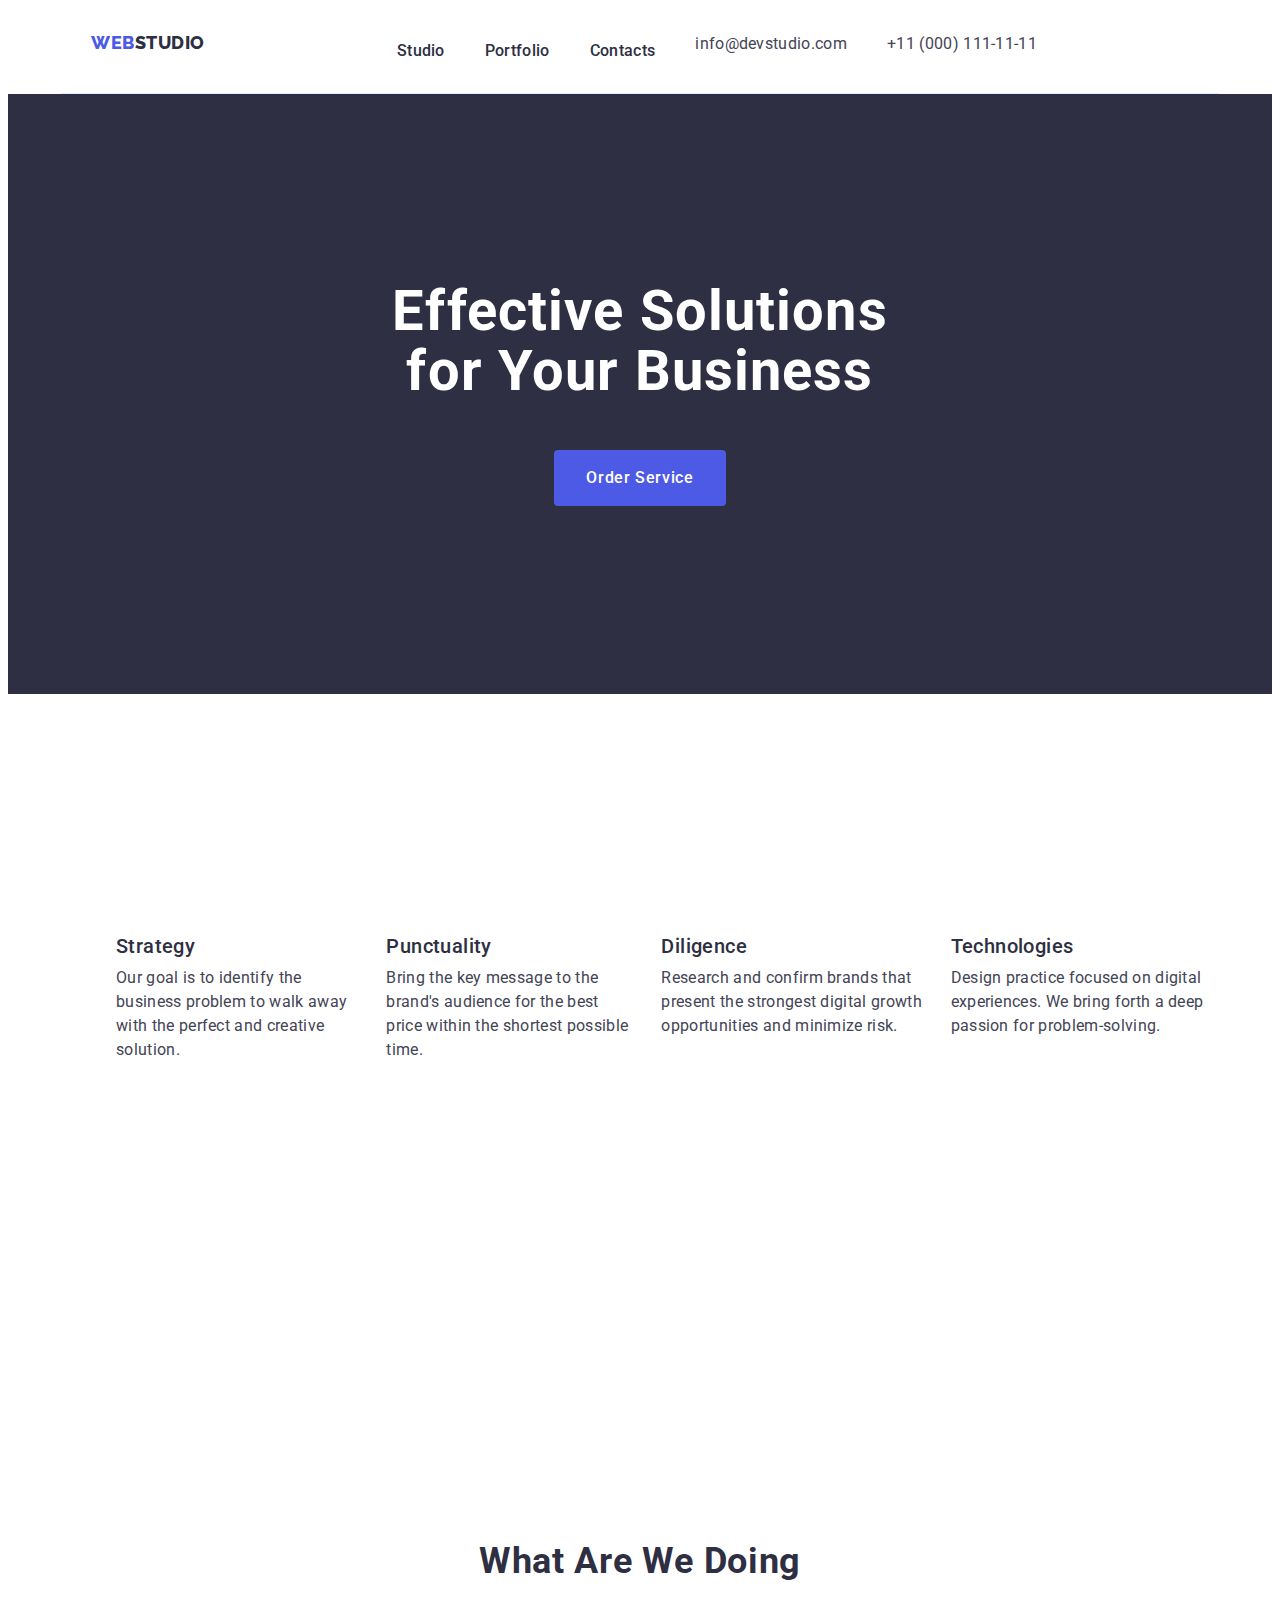
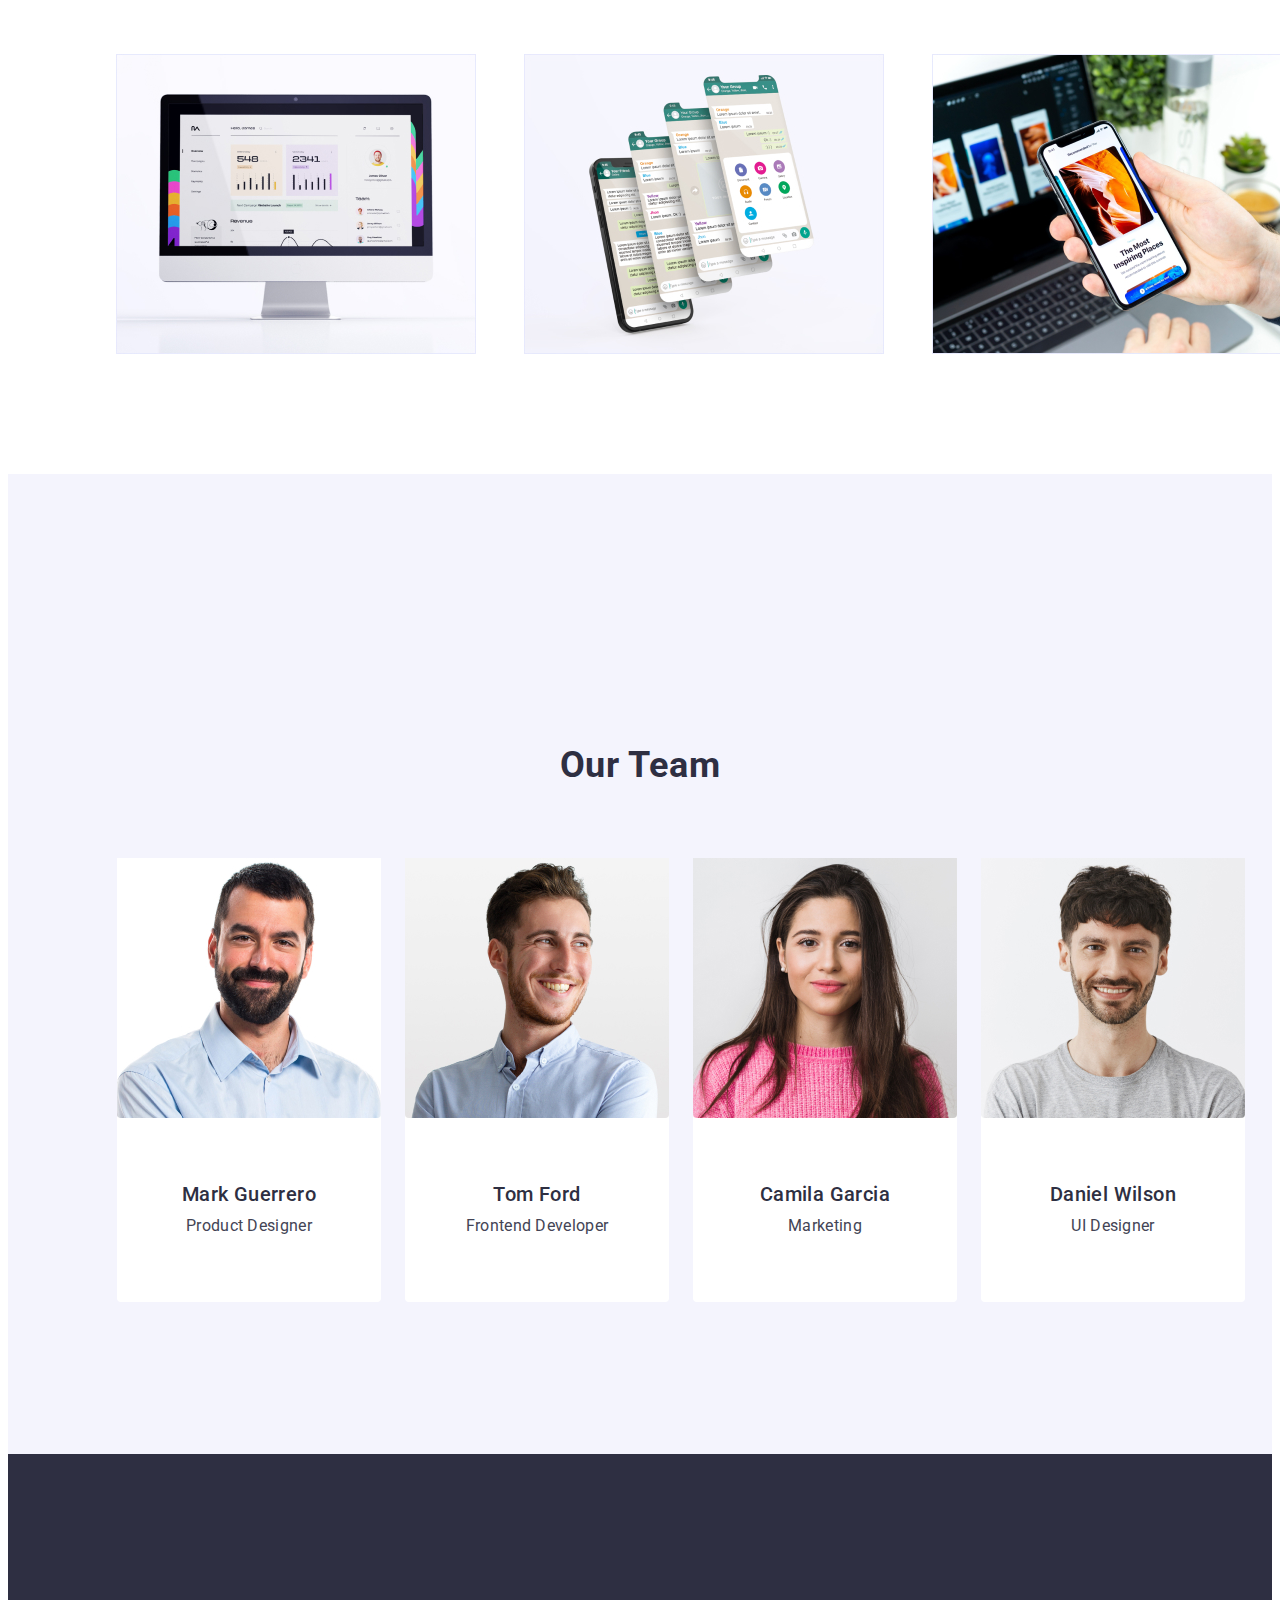
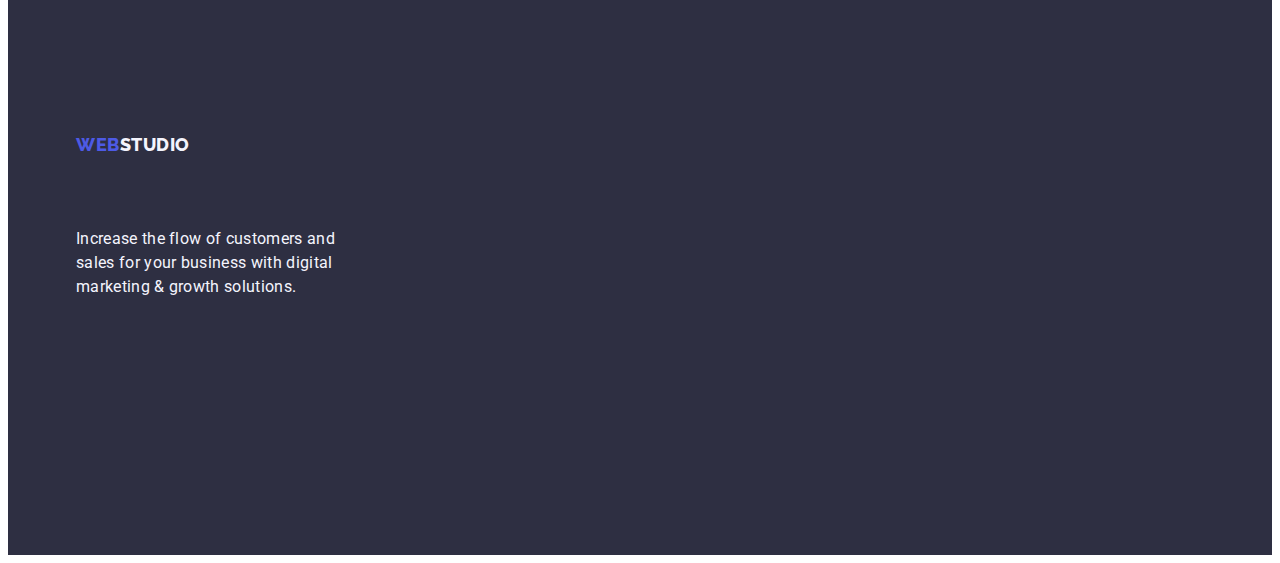
==== index.html @ 1df0f256 "." ====
<!DOCTYPE html>
<html lang="en">
  <head>
    <meta charset="UTF-8" />
    <meta http-equiv="X-UA-Compatible" content="IE=edge" />
    <meta name="viewport" content="width=device-width, initial-scale=1.0" />
    <title>WebStudio</title>
    <link rel="preconnect" href="https://fonts.googleapis.com" />
    <link rel="preconnect" href="https://fonts.gstatic.com" crossorigin />
    <link
      href="https://fonts.googleapis.com/css2?family=Raleway:wght@800&family=Roboto:wght@400;500;700;900&display=swap"
      rel="stylesheet"
    />
    <link rel="stylesheet" href="https://cdnjs.cloudflare.com/ajax/libs/modern-normalize/2.0.0/modern-normalize.min.css" integrity="sha512-4xo8blKMVCiXpTaLzQSLSw3KFOVPWhm/TRtuPVc4WG6kUgjH6J03IBuG7JZPkcWMxJ5huwaBpOpnwYElP/m6wg==" crossorigin="anonymous" referrerpolicy="no-referrer" />

    <link rel="stylesheet" href="./css/styles.css" />
  </head>
  <body class="page">
    <header class="benefits container">
      <div class="header-container container">
      <nav class="navigation">
        <a href="./index.html" class="logo-link link"
          >Web<span class="logo-studio-link">Studio</span></a
        >

        <ul class="list-nav list ">
          <li><a class="link-menu link" href="./index.html">Studio</a></li>
          <li>
            <a class="link-menu link" href="./portfolio.html">Portfolio</a>
          </li>
          <li><a class="link-menu link" href="">Contacts</a></li>
        </ul>
      </nav>
      <address class="link-address">
        <ul class="header-list list">
          <li>
            <a class="link-information link" href="./info@devstudio.com"
              >info@devstudio.com</a
            >
          </li>
          <li>
            <a class="link-information link" href="tel:+110001111111"
              >+11 (000) 111-11-11</a
            >
          </li>
        </ul>
      </address>
      </div>
    </header>
    <main>
      
      <section class="titlel-section">
        <div class="container">
        <h1 class="main-page-title">Effective Solutions for Your Business</h1>
        <button type="button" class="btn-order">Order Service</button>
        </div>
      </section>
      <section class="information">
        <div class="container">
        <h2 class="caption" hidden>Our benefits</h2>
        <ul class="benefits-menu list">
          <li class="menu-text">
            <h3 class="title-menu">Strategy</h3>
            <p class="paragraph">
              Our goal is to identify the business problem to walk away with the
              perfect and creative solution.
            </p>
          </li>
          <li class="menu-text">
            <h3 class="title-menu">Punctuality</h3>
            <p class="paragraph">
              Bring the key message to the brand's audience for the best price
              within the shortest possible time.
            </p>
          </li>
          <li class="menu-text">
            <h3 class="title-menu">Diligence</h3>
            <p class="paragraph">
              Research and confirm brands that present the strongest digital
              growth opportunities and minimize risk.
            </p>
          </li>
          <li class="menu-text">
            <h3 class="title-menu">Technologies</h3>
            <p class="paragraph">
              Design practice focused on digital experiences. We bring forth a
              deep passion for problem-solving.
            </p>
          </li>
        </ul>
        </div>
      </section>
      <section class="section-img">
        <div class="container">
        <h2 class="subtitle-main-page">What are we doing</h2>
        <ul class="list-images list">
          <li class="page-manu-img">
            <img
              class="img-main-page"
              src="./images/komp1.jpg"
              alt="notebook"
              width="360"
            />
          </li>
          <li class="page-manu-img">
            <img
              class="img-main-page"
              src="./images/phone2.jpg"
              alt="phone"
              width="360"
            />
          </li>
          <li class="page-manu-img">
            <img
              class="img-main-page"
              src="./images/phone3.jpg"
              alt="phone"
              width="360"
            />
          </li>
        </ul>
        </div>
      </section>

      <section class="section-team">
        <div class="container-photo container">
        <h2 class="desc-menu">Our Team</h2>
        <ul class="team-list list">
          <li class="images-photo">
            <img
              class="images-photo"
              src="./images/man1.jpg"
              alt="man1"
              width="264"
            />
            <div class="container-menu">
            <h3 class="name">Mark Guerrero</h3>

            <p class="specialty">Product Designer</p></div>
          </li>
          <li class="images-photo">
            <img
              class="images-photo"
              src="./images/man2.jpg"
              alt="man2"
              width="264"
            />
            <div class="container-menu">
            <h3 class="name">Tom Ford</h3>

            <p class="specialty">Frontend Developer</p></div>
          </li>
          <li class="images-photo">
            <img
              class="images-photo"
              src="./images/girl.jpg"
              alt="girl"
              width="264"
            />
            <div class="container-menu">
            <h3 class="name">Camila Garcia</h3>
            <p class="specialty">Marketing</p></div>
          </li>
          <li class="images-photo">
            <img
              class="images-photo"
              src="./images/man3.jpg"
              alt="man3"
              width="264"
            />
            <div class="container-menu">
            <h3 class="name">Daniel Wilson</h3>
            <p class="specialty">UI Designer</p></div>
          </li>
        </ul>
        </div>
      </section>
    </main>
    <footer class="closing">
      <div class="container">
      <a class="logo-link link" href="./index.html"
        >Web<span class="logo-studio">Studio</span></a
      >
      <p class="paragraph-ft">
        Increase the flow of customers and sales for your business with digital
        marketing & growth solutions.
      </p>
      </div>
    </footer>
  </body>
</html>
---- css/styles.css ----
* {
  box-sizing: border-box;
}
:root {
  --modal-backround-kolor: #fcfcfc;
  --header-backround: #ffffff;
  --image-backround: #2e2f42;
  --light-backround: #f4f4fd;
  --acent-color: #e7e9fc;
  --subtle-text: #8e8f99;
  --text: #434455;
  --pressed-state: #404bbf;
  --pimary-brand: #4d5ae5;
}

body {
  font-family: "Roboto", sans-serif;
  background: var(--header-backround);
  color: var(--text);
}

p, h1, h2, h3 {
  margin: 0;
  padding: 0;

} 

ul {
  margin: 0;
}
img {
  display: block;
}

.container { 
width: 1158px;
padding-left: 15px;
padding-right: 15px;
margin: 0 auto;



}

.container-photo {
  padding-top: 32px;
  padding-bottom: 32px;
  padding-right: 16px;
  padding-left: 16px;
  
}

.header-container{
 display: flex;

  
}
.header-list {
  display: flex;
  gap: 40px;
}

.list-nav {
 display: flex;
 align-items: center;
 
  
}

.benefits {
 
  border-bottom: 1px solid #e7e9fc;
  display: flex;
}

.benefits-menu {
  gap: 24px;
}

.closing {
padding-top: 100px;
  padding-bottom: 100px;
}
.logo-link {
  font-family: "Raleway", sans-serif;

  font-weight: 800;
  font-size: 18px;
  line-height: 1.17;
  color: var(--pimary-brand);
  letter-spacing: 0.03em;
  text-transform: uppercase;
  padding-top: 24px;
  padding-bottom: 24px;
  margin-right: 76px;
 display: inline-block;
 margin-bottom: 16px;
 align-items: center;
 
}
.logo-link:hover {
  color: var(--pressed-state);
}

.logo-studio {
  font-family: "Raleway", sans-serif;

  align-items: center;

  color: var(--light-backround);
  padding-top: 100px;
  display: inline-block;
  margin-bottom: 16px;



}
.logo-studio-link {
  color: var(--image-backround);
  margin-right: 76px;
  

 
}

.link-menu {
  font-weight: 500;
  font-size: 16px;
  line-height: 1.5;
  letter-spacing: 0.02em;
  color: var(--image-backround);
  display: flex;
  align-items: center;
  padding-top: 24px;
  padding-bottom: 24px;
  

 
 
 
 

  gap: 40px;
  
}
.list-nav {
  display: flex;
  gap: 40px;
}




.link-menu:hover {
  color: var(--pressed-state);
}
.link-menu:focus {
  color: var(--pressed-state);
}

.titlel-section {
  background: var(--image-backround);
  padding-bottom: 188px;
  padding-top: 188px;

}

.main-page-title {
  font-size: 56px;
  line-height: 1.07;
  text-align: center;
  letter-spacing: 0.02em;
  color: var(--header-backround);
  margin-bottom: 48px;
  max-width: 496px;
  margin: 0% auto;
  margin-bottom: 48px;
 margin-right: auto;
 margin-left: auto;
  
  
}

.btn-order {
  font-family: "Roboto", sans-serif;
  background: var(--pimary-brand);
  font-weight: 500;
  font-size: 16px;
  line-height: 1.5;

  letter-spacing: 0.04em;
  color: var(--header-backround);
  

  cursor: pointer;
  display: block;
  margin: 0 auto;
  padding-top: 16px;
  padding-right: 32px;
  padding-bottom: 16px;
  padding-left: 32px;
  border-radius: 4px;
  min-width: 169px;
  height: 56px;
  border: none;
}


.btn-order:hover {
  background-color: var(--pressed-state);
}

.btn-order:focus {
  background-color: var(--pressed-state);
}

.link-information {
  font-family: "Roboto", sans-serif;
  font-style: normal;

  font-size: 16px;
  line-height: 1.5;
  color: var(--text);
  letter-spacing: 0.02em;
  padding-bottom: 24px;
  padding-top: 24px;
  gap: 40px;
  display: flex;
  margin-left: auto;
  
 
}

.link-information:hover {
  color: var(--pressed-state);
}

.link-information:focus {
  color: var(--pressed-state);
}

.information {
  background: var(--header-backround);
  padding-top: 120px;
  padding-bottom: 120px;
  gap: 24px;
}

.title-menu {
  font-weight: 500;
  font-size: 20px;
  line-height: 1.2;
  letter-spacing: 0.02em;
  color: var(--image-backround);
  margin-bottom: 8px;
  padding-top: 120px;
 flex-basis:  ((100%/72px)/4);

}

.paragraph {
  font-size: 16px;
  line-height: 1.5;
  letter-spacing: 0.02em;
  color: var(--text);
  padding-bottom: 120px;
 
}
.container-page {
  padding-top: 32px;
  padding-bottom: 32px;
  padding-right: 16px;
  padding-left: 16px;
}

.subtitle-main-page {
  font-weight: 700;
  font-size: 36px;
  line-height: 1.11;

  text-align: center;
  letter-spacing: 0.02em;
  text-transform: capitalize;
  color: var(--image-backround);
  margin-top: 120px;
  margin-bottom: 72px;
}

.section-team {
  background: var(--light-backround);
  padding-top: 120px;
  padding-bottom: 120px;
}

.desc-menu {
  font-weight: 700;
  font-size: 36px;
  line-height: 1.11;

  text-align: center;
  letter-spacing: 0.02em;
  text-transform: capitalize;

  color: var(--image-backround);
  padding-top: 120px;
  margin-bottom: 72px;

}

.images-photo {
  background: var(--header-backround);
  border-radius: 0px 0px 4px 4px;
 
  
}

.container-menu {
  padding-top: 32px;
  padding-bottom: 32px;
  padding-right: 16px;
  padding-left: 16px;
}



.name {
  font-weight: 500;
  font-size: 20px;
  line-height: 1.2;

  text-align: center;
  letter-spacing: 0.02em;

  color: var(--image-backround);
  margin-bottom: 8px;
  padding-top: 32px;
}

.specialty {
  font-weight: 400;
  font-size: 16px;
  line-height: 1.5;
  text-align: center;
  letter-spacing: 0.02em;
  color: var(--text);
  padding-bottom: 32px;
}

.closing {
  background: var(--image-backround);
  padding-bottom: 156px;
  padding-top: 156px;
}

.paragraph-ft {
  font-size: 16px;
  line-height: 1.5;
  letter-spacing: 0.02em;
  color: var(--light-backround);
  padding-bottom: 100px;
  
  margin-top: 16px;
  max-width: 264px;
  
}

.main-menu-one {
  font-family: "Roboto", sans-serif;
  background: var(--light-backround);

  border-radius: 4px;
  font-weight: 500;
  font-size: 16px;
  line-height: 1.5;

  letter-spacing: 0.04em;
  color: var(--pimary-brand);
  cursor: pointer;
 
  margin-top: 96px;
  margin-bottom: 72px;
 
 


  
}


 

.main-menu-one:hover {
  color: var(--header-backround);
}

.main-menu-one:focus {
  color: var(--header-backround);
}

.main-menu-one:hover {
  background-color: var(--pressed-state);
}

.main-menu-one:focus {
  background-color: var(--pressed-state);
}
 .container-img {
  padding-top: 32px;
  padding-bottom: 32px;
  padding-right: 16px;
  padding-left: 16px;
  border: 1px solid var(--acent-color);
  border-top: none;
 }
.main-img {
  width: calc((100% - 48px) / 3); 

}


.list {
  list-style: none;
  

}

 


.link {
  text-decoration: none;
}

.link-address {
  font-style: normal;
  
}
.menu-text {
  width: calc((100%-72px) / 4);
}


.title {
  font-weight: 500;
  font-size: 20px;
  line-height: 1.2;
  letter-spacing: 0.02em;

  color: var(--image-backround);
  margin-top: 32px;
  margin-bottom: 8px;
}

.subtitle {
  font-weight: 400;
  font-size: 16px;
  line-height: 1.5;

  letter-spacing: 0.02em;
  color: var(--text);
  padding-bottom: 32px;
}
 .section-img {
  padding-bottom: 120px;
  padding-top: 120px;

 }
 .img-main-page {
  margin-right: 24px;
  
  

  
 }

 .page-manu-img {
  width: calc((100%-48px) / 3);
 }
 .home-page {
  padding-top: 96px;
  padding-bottom: 120px;
 }

 .navigation {
 
  display: flex;
  align-items: center;

 }
 .list-images {
  display: flex;
  gap: 24px;
  
 }
 .benefits-menu {
  display: flex;
 }
 .team-list {
  display: flex;
  gap: 24px;
 
}
.button-list {
  display: flex;
  justify-content: center;
  gap: 24px;
  margin-bottom: 72px;
}
.button-list :first-child {
  padding-top: 12px;
  padding-bottom: 12px;
  padding-right: 24px;
  padding-left: 24px;
  border: 1px solid var(--acent-color);

}
.button-list :first-child :hover {
  border: 1px solid transparent;
}
.button-list :first-child :focus {
  border: 1px solid transparent;
}



.img-list {
  display: flex;
  flex-wrap: wrap;
  column-gap: 24px;
  row-gap: 48px;
  
}
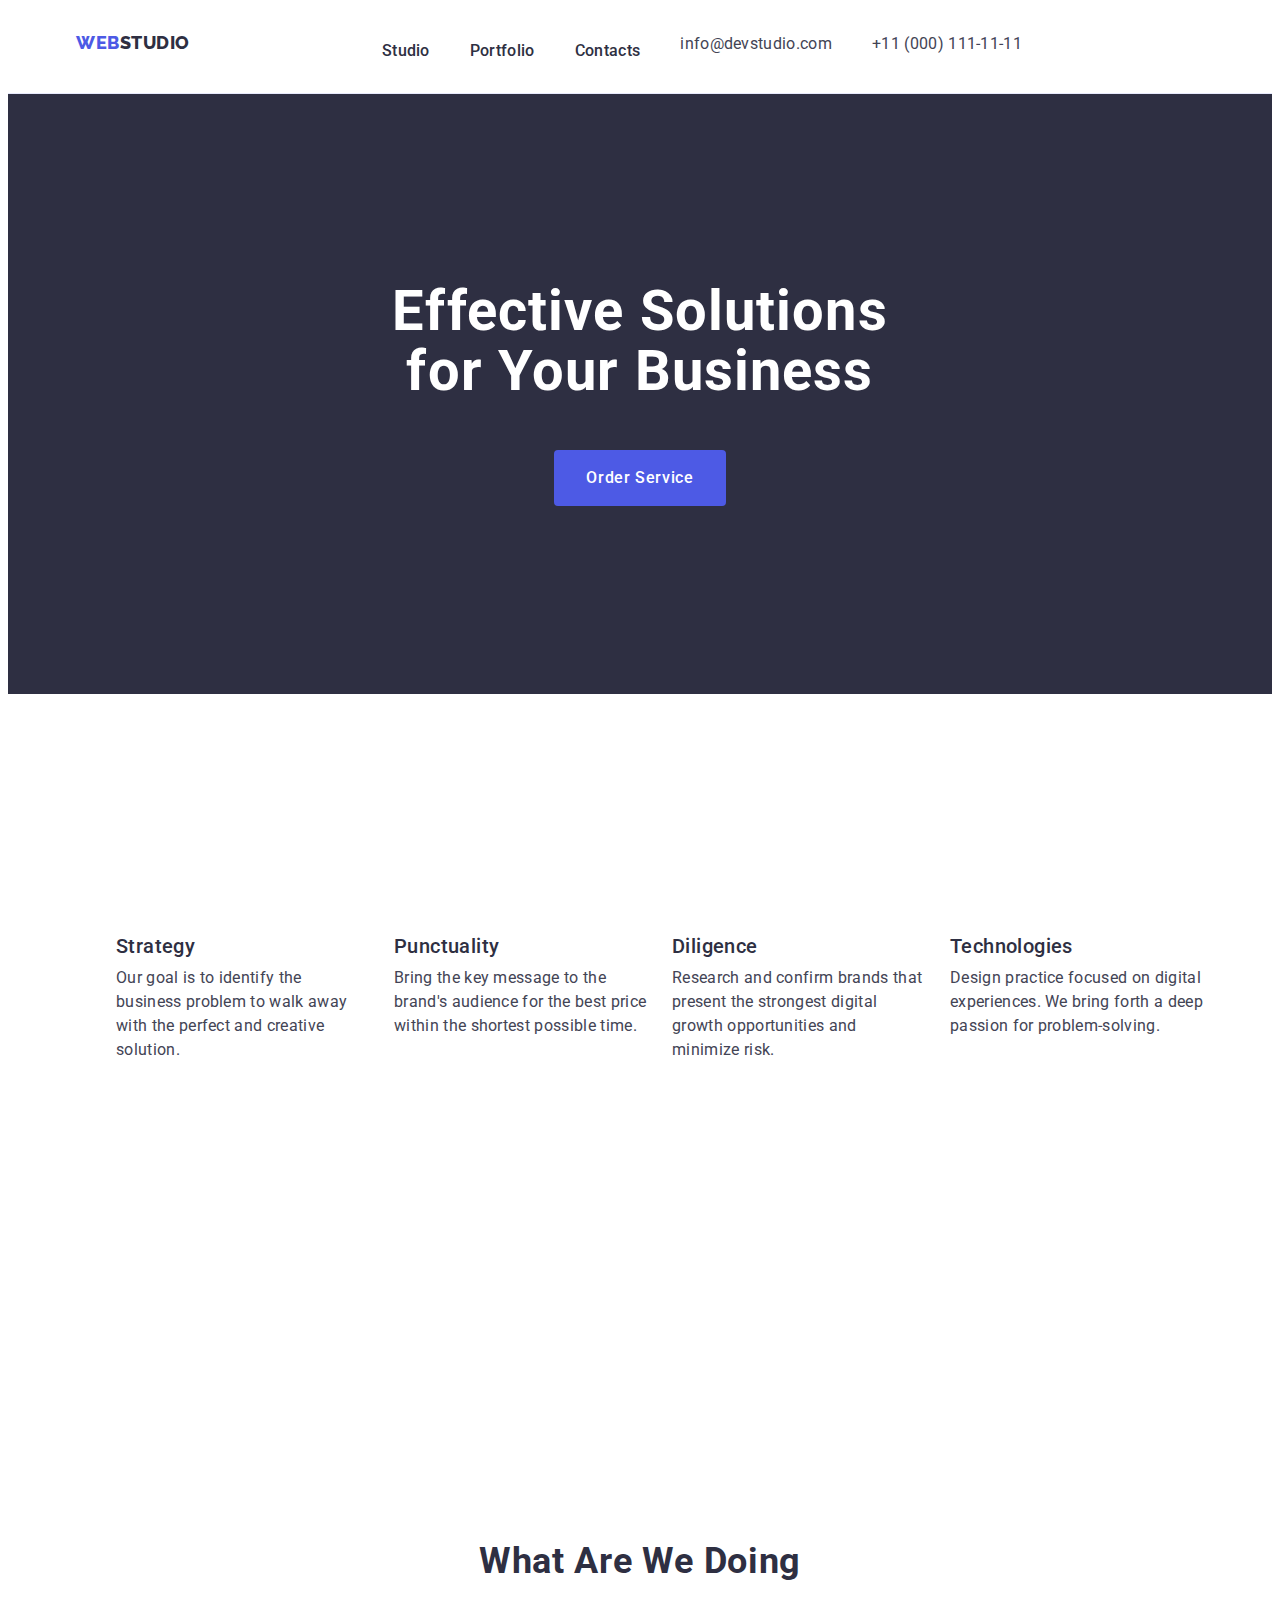
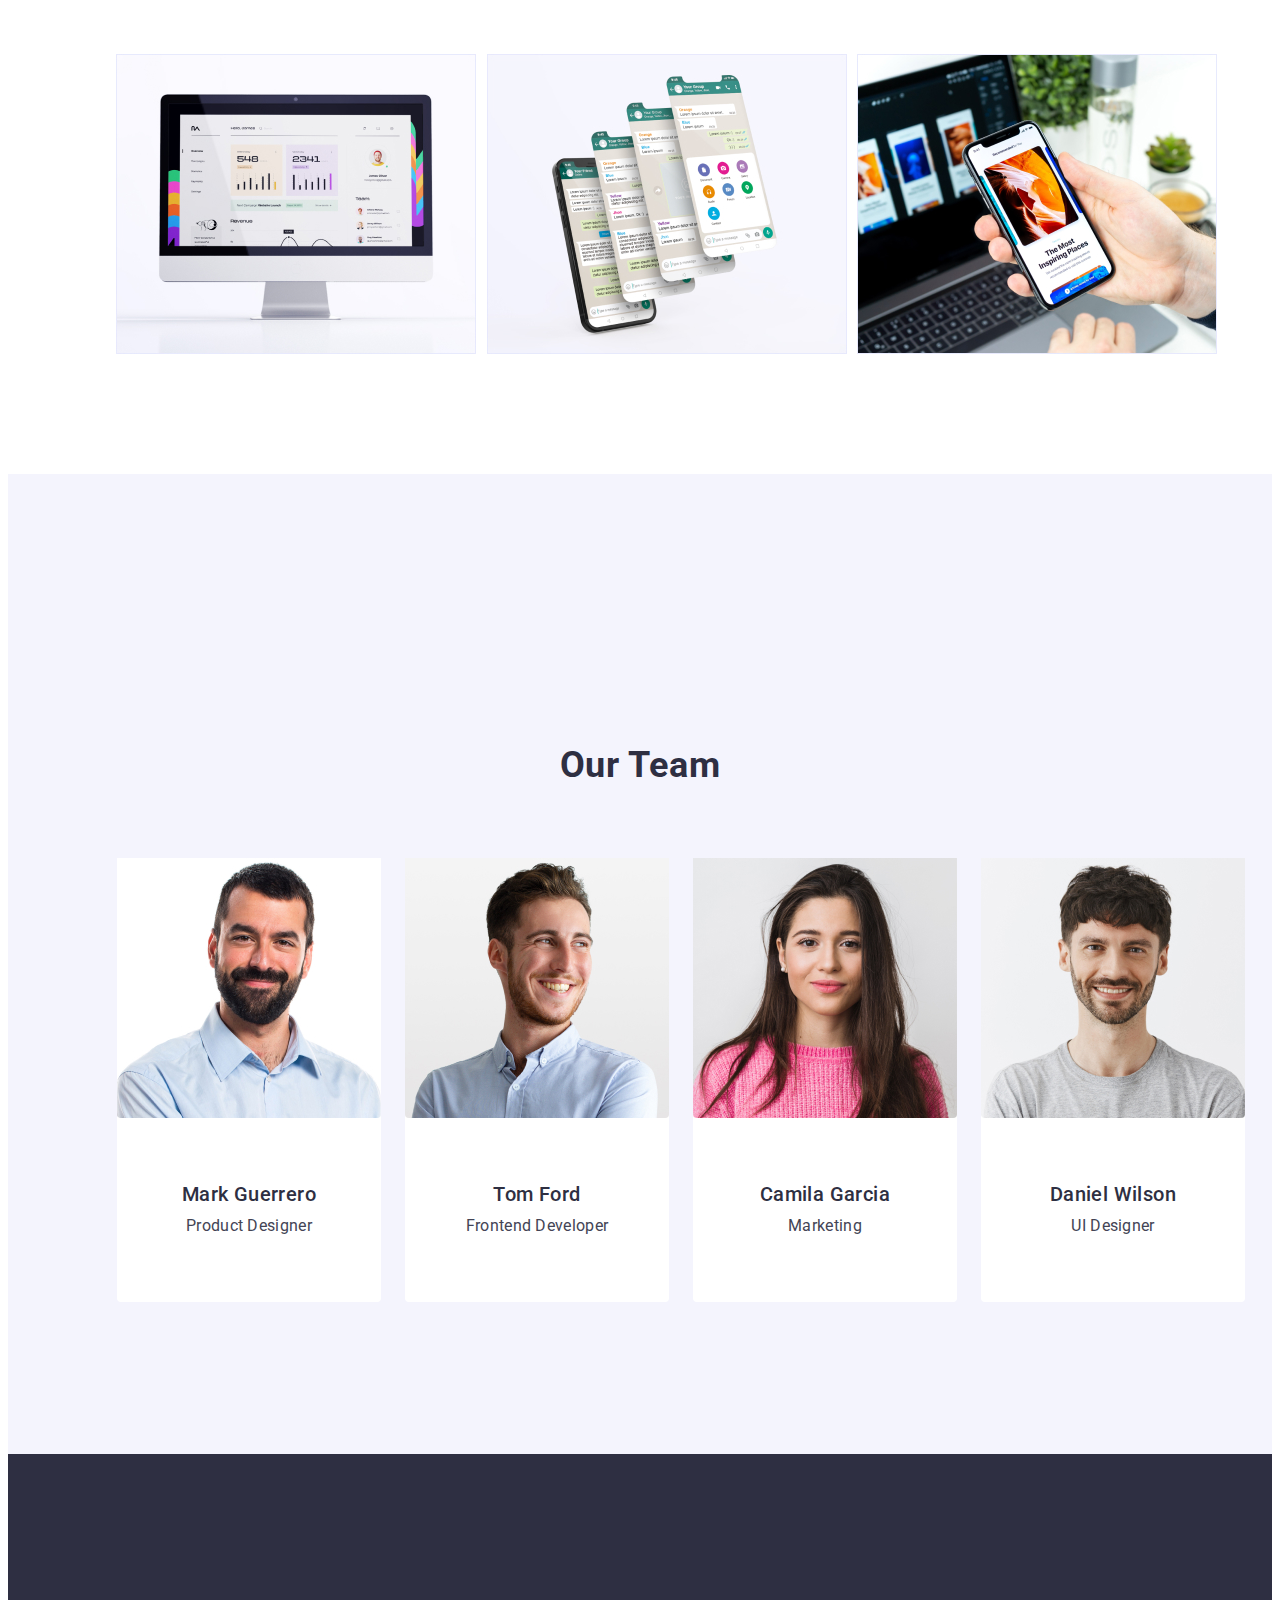
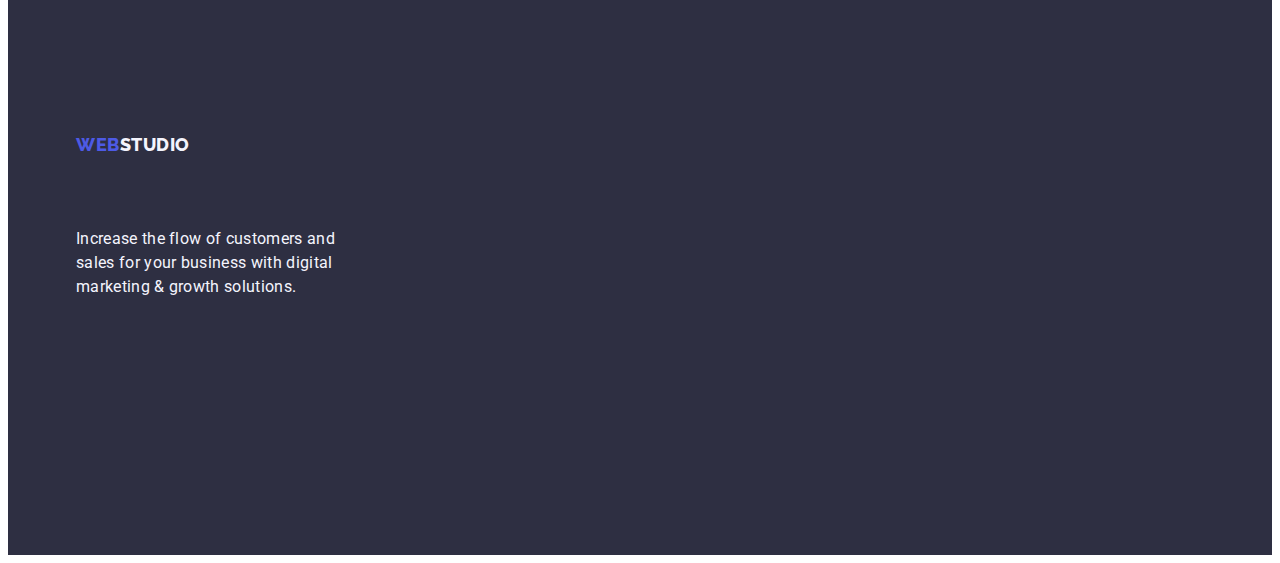
==== commit 9a797ca4: "0" ====
--- a/index.html
+++ b/index.html
@@ -16,7 +16,7 @@
     <link rel="stylesheet" href="./css/styles.css" />
   </head>
   <body class="page">
-    <header class="benefits container">
+    <header class="benefits">
       <div class="header-container container">
       <nav class="navigation">
         <a href="./index.html" class="logo-link link"
@@ -94,7 +94,7 @@
         <div class="container">
         <h2 class="subtitle-main-page">What are we doing</h2>
         <ul class="list-images list">
-          <li class="page-manu-img">
+          <li class="page-menu-img">
             <img
               class="img-main-page"
               src="./images/komp1.jpg"
@@ -102,7 +102,7 @@
               width="360"
             />
           </li>
-          <li class="page-manu-img">
+          <li class="page-menu-img">
             <img
               class="img-main-page"
               src="./images/phone2.jpg"
@@ -110,7 +110,7 @@
               width="360"
             />
           </li>
-          <li class="page-manu-img">
+          <li class="page-menu-img">
             <img
               class="img-main-page"
               src="./images/phone3.jpg"
--- a/css/styles.css
+++ b/css/styles.css
@@ -255,7 +255,7 @@
   color: var(--image-backround);
   margin-bottom: 8px;
   padding-top: 120px;
- flex-basis:  ((100%/72px)/4);
+ flex-basis: ((100% - 72px) / 4);
 
 }
 
@@ -413,10 +413,9 @@
   border: 1px solid var(--acent-color);
   border-top: none;
  }
-.main-img {
-  width: calc((100% - 48px) / 3); 
-
-}
+
+
+
 
 
 .list {
@@ -437,7 +436,7 @@
   
 }
 .menu-text {
-  width: calc((100%-72px) / 4);
+  width: calc((100% - 72px) / 4);
 }
 
 
@@ -474,8 +473,8 @@
   
  }
 
- .page-manu-img {
-  width: calc((100%-48px) / 3);
+ .page-menu-img {
+  width: calc((100% - 48px) / 3);
  }
  .home-page {
   padding-top: 96px;
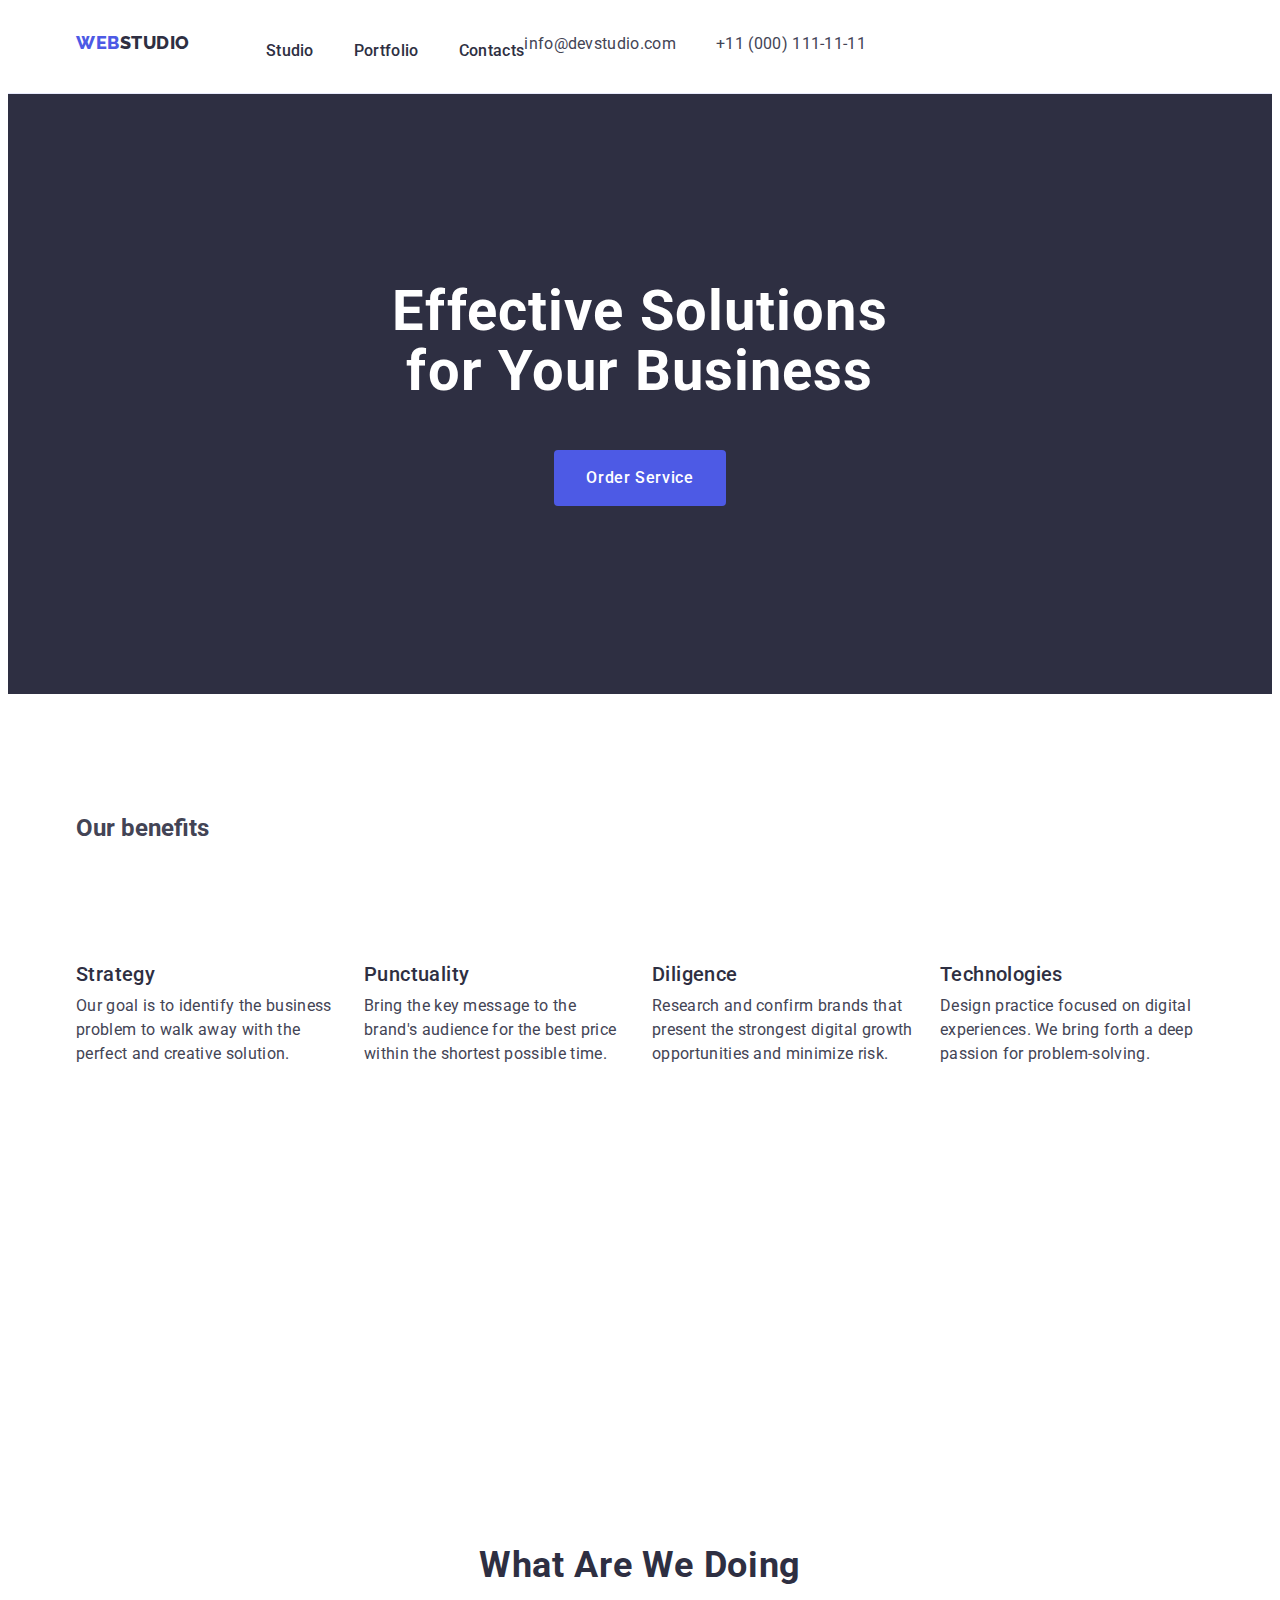
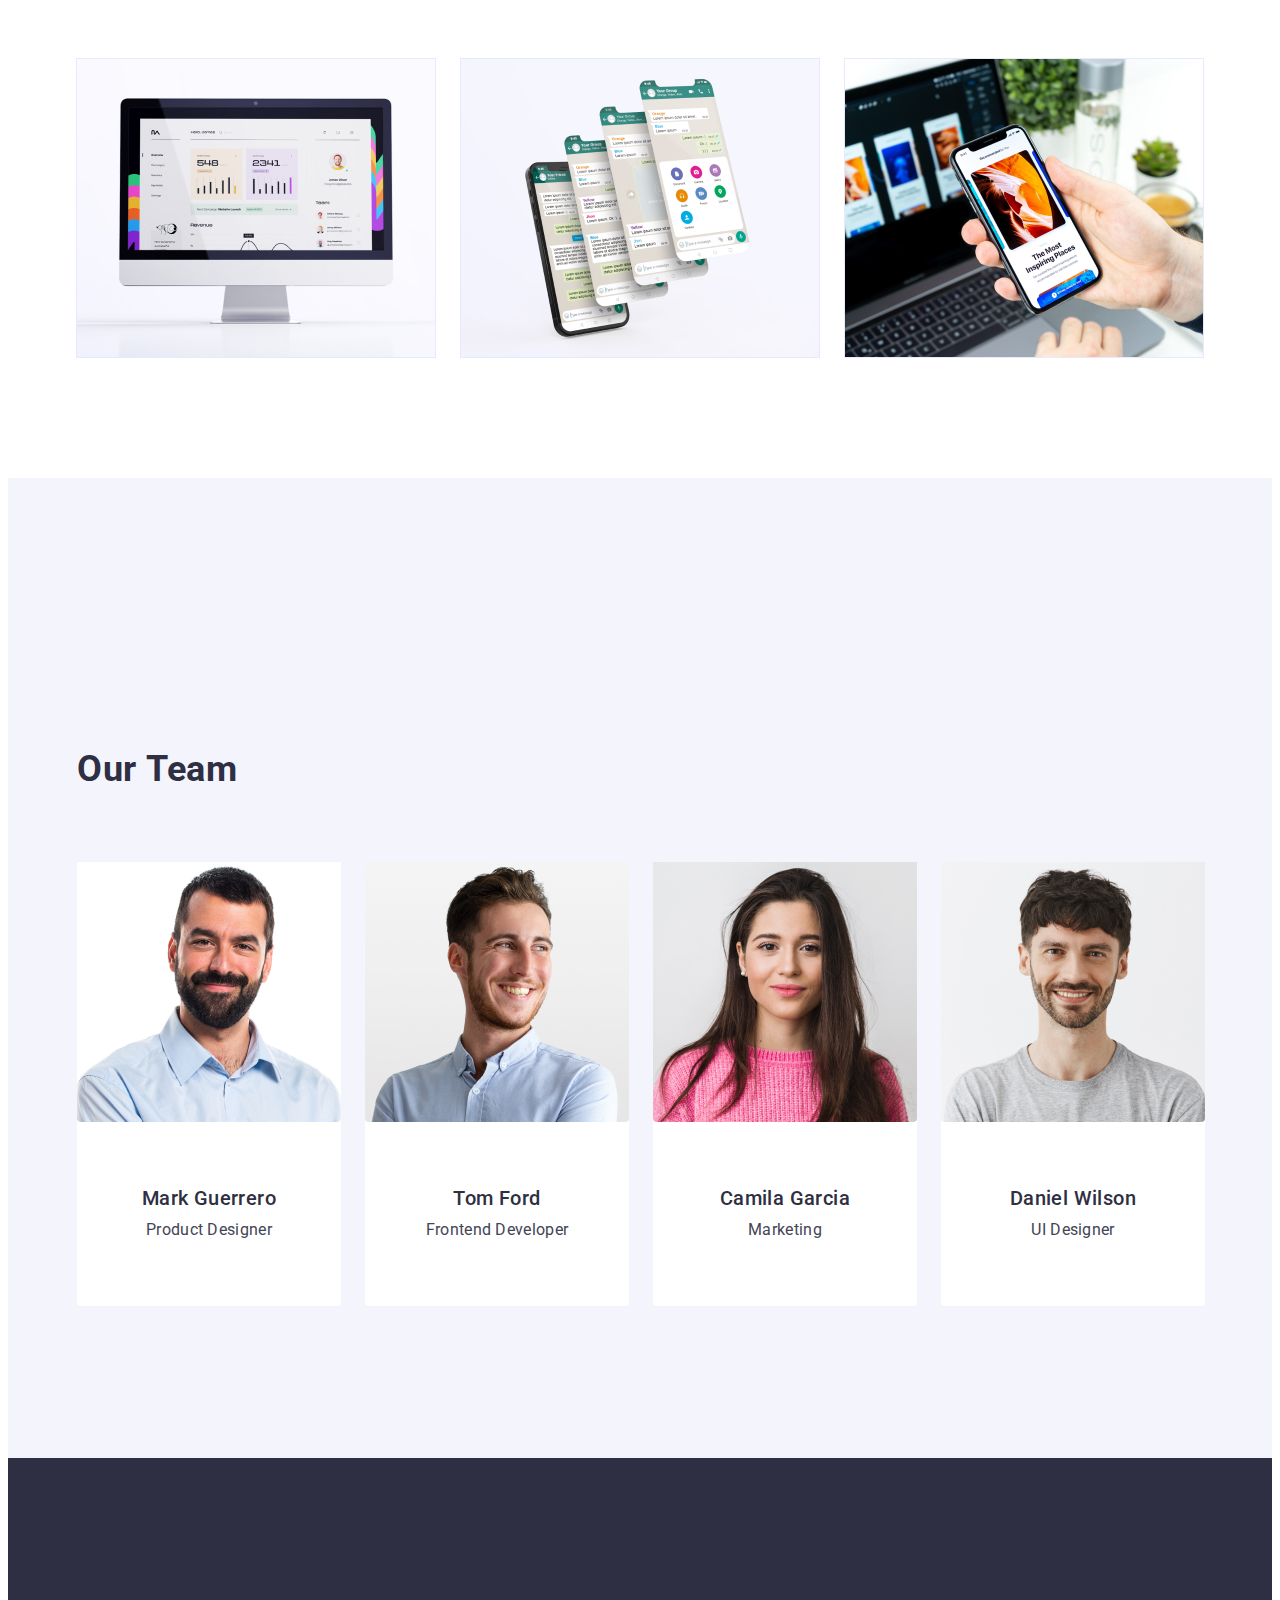
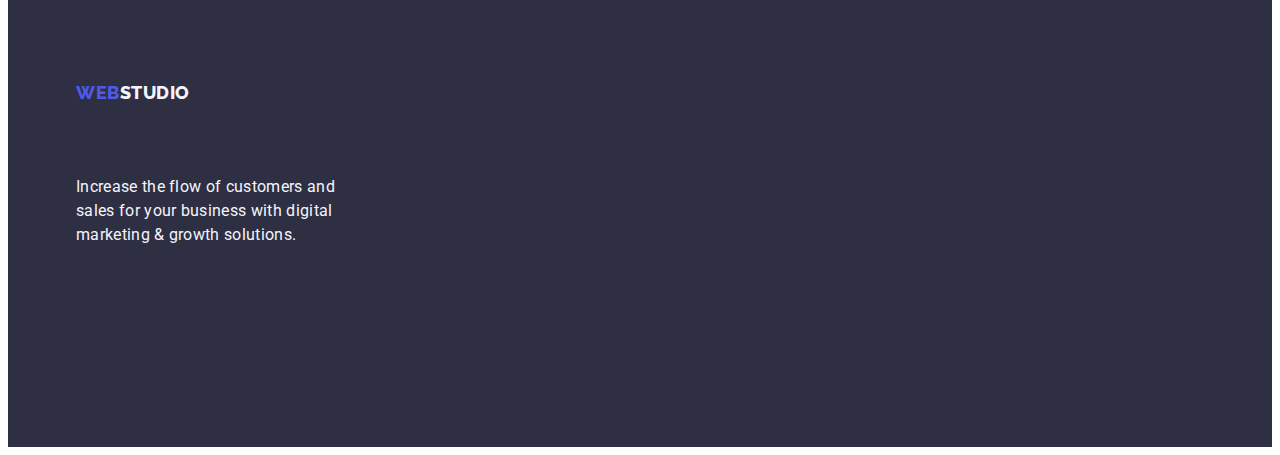
==== commit 0d5794e1: "." ====
--- a/index.html
+++ b/index.html
@@ -57,7 +57,7 @@
       </section>
       <section class="information">
         <div class="container">
-        <h2 class="caption" hidden>Our benefits</h2>
+        <h2 class="caption" .visually-hidden >Our benefits</h2>
         <ul class="benefits-menu list">
           <li class="menu-text">
             <h3 class="title-menu">Strategy</h3>
--- a/css/styles.css
+++ b/css/styles.css
@@ -1,4 +1,3 @@
-
 * {
   box-sizing: border-box;
 }
@@ -20,11 +19,13 @@
   color: var(--text);
 }
 
-p, h1, h2, h3 {
+p,
+h1,
+h2,
+h3 {
   margin: 0;
   padding: 0;
-
-} 
+}
 
 ul {
   margin: 0;
@@ -33,14 +34,11 @@
   display: block;
 }
 
-.container { 
-width: 1158px;
-padding-left: 15px;
-padding-right: 15px;
-margin: 0 auto;
-
-
-
+.container {
+  width: 1158px;
+  padding-left: 15px;
+  padding-right: 15px;
+  margin: 0 auto;
 }
 
 .container-photo {
@@ -48,13 +46,10 @@
   padding-bottom: 32px;
   padding-right: 16px;
   padding-left: 16px;
-  
-}
-
-.header-container{
- display: flex;
-
-  
+}
+
+.header-container {
+  display: flex;
 }
 .header-list {
   display: flex;
@@ -62,14 +57,12 @@
 }
 
 .list-nav {
- display: flex;
- align-items: center;
- 
-  
+  display: flex;
+  align-items: center;
+  gap: 40px;
 }
 
 .benefits {
- 
   border-bottom: 1px solid #e7e9fc;
   display: flex;
 }
@@ -79,7 +72,7 @@
 }
 
 .closing {
-padding-top: 100px;
+  padding-top: 100px;
   padding-bottom: 100px;
 }
 .logo-link {
@@ -94,10 +87,9 @@
   padding-top: 24px;
   padding-bottom: 24px;
   margin-right: 76px;
- display: inline-block;
- margin-bottom: 16px;
- align-items: center;
- 
+  display: inline-block;
+  margin-bottom: 16px;
+  align-items: center;
 }
 .logo-link:hover {
   color: var(--pressed-state);
@@ -112,45 +104,26 @@
   padding-top: 100px;
   display: inline-block;
   margin-bottom: 16px;
-
-
-
 }
 .logo-studio-link {
   color: var(--image-backround);
-  margin-right: 76px;
-  
-
- 
-}
-
-.link-menu {
-  font-weight: 500;
-  font-size: 16px;
-  line-height: 1.5;
-  letter-spacing: 0.02em;
-  color: var(--image-backround);
-  display: flex;
-  align-items: center;
+  margin-right: o;
   padding-top: 24px;
   padding-bottom: 24px;
-  
-
- 
- 
- 
- 
-
+}
+
+.link-menu {
+  font-weight: 500;
+  font-size: 16px;
+  line-height: 1.5;
+  letter-spacing: 0.02em;
+  color: var(--image-backround);
+  display: flex;
+  align-items: center;
+  padding-top: 24px;
+  padding-bottom: 24px;
   gap: 40px;
-  
-}
-.list-nav {
-  display: flex;
-  gap: 40px;
-}
-
-
-
+}
 
 .link-menu:hover {
   color: var(--pressed-state);
@@ -163,7 +136,6 @@
   background: var(--image-backround);
   padding-bottom: 188px;
   padding-top: 188px;
-
 }
 
 .main-page-title {
@@ -176,10 +148,8 @@
   max-width: 496px;
   margin: 0% auto;
   margin-bottom: 48px;
- margin-right: auto;
- margin-left: auto;
-  
-  
+  margin-right: auto;
+  margin-left: auto;
 }
 
 .btn-order {
@@ -191,7 +161,6 @@
 
   letter-spacing: 0.04em;
   color: var(--header-backround);
-  
 
   cursor: pointer;
   display: block;
@@ -206,7 +175,6 @@
   border: none;
 }
 
-
 .btn-order:hover {
   background-color: var(--pressed-state);
 }
@@ -228,8 +196,6 @@
   gap: 40px;
   display: flex;
   margin-left: auto;
-  
- 
 }
 
 .link-information:hover {
@@ -255,8 +221,6 @@
   color: var(--image-backround);
   margin-bottom: 8px;
   padding-top: 120px;
- flex-basis: ((100% - 72px) / 4);
-
 }
 
 .paragraph {
@@ -265,7 +229,6 @@
   letter-spacing: 0.02em;
   color: var(--text);
   padding-bottom: 120px;
- 
 }
 .container-page {
   padding-top: 32px;
@@ -305,14 +268,11 @@
   color: var(--image-backround);
   padding-top: 120px;
   margin-bottom: 72px;
-
 }
 
 .images-photo {
   background: var(--header-backround);
   border-radius: 0px 0px 4px 4px;
- 
-  
 }
 
 .container-menu {
@@ -322,8 +282,6 @@
   padding-left: 16px;
 }
 
-
-
 .name {
   font-weight: 500;
   font-size: 20px;
@@ -349,8 +307,6 @@
 
 .closing {
   background: var(--image-backround);
-  padding-bottom: 156px;
-  padding-top: 156px;
 }
 
 .paragraph-ft {
@@ -359,10 +315,9 @@
   letter-spacing: 0.02em;
   color: var(--light-backround);
   padding-bottom: 100px;
-  
+
   margin-top: 16px;
   max-width: 264px;
-  
 }
 
 .main-menu-one {
@@ -377,18 +332,14 @@
   letter-spacing: 0.04em;
   color: var(--pimary-brand);
   cursor: pointer;
- 
+
   margin-top: 96px;
   margin-bottom: 72px;
- 
- 
-
-
-  
-}
-
-
- 
+}
+
+.menu-text {
+  width: calc((100% - 72px) / 4);
+}
 
 .main-menu-one:hover {
   color: var(--header-backround);
@@ -405,27 +356,20 @@
 .main-menu-one:focus {
   background-color: var(--pressed-state);
 }
- .container-img {
+.container-img {
   padding-top: 32px;
   padding-bottom: 32px;
   padding-right: 16px;
   padding-left: 16px;
   border: 1px solid var(--acent-color);
   border-top: none;
- }
-
-
-
-
+}
 
 .list {
   list-style: none;
-  
-
-}
-
- 
-
+  margin: 0%;
+  padding: 0%;
+}
 
 .link {
   text-decoration: none;
@@ -433,12 +377,7 @@
 
 .link-address {
   font-style: normal;
-  
-}
-.menu-text {
-  width: calc((100% - 72px) / 4);
-}
-
+}
 
 .title {
   font-weight: 500;
@@ -460,45 +399,36 @@
   color: var(--text);
   padding-bottom: 32px;
 }
- .section-img {
+.section-img {
   padding-bottom: 120px;
   padding-top: 120px;
-
- }
- .img-main-page {
+}
+.img-main-page {
   margin-right: 24px;
-  
-  
-
-  
- }
-
- .page-menu-img {
+}
+
+.page-menu-img {
   width: calc((100% - 48px) / 3);
- }
- .home-page {
+}
+.home-page {
   padding-top: 96px;
   padding-bottom: 120px;
- }
-
- .navigation {
- 
-  display: flex;
-  align-items: center;
-
- }
- .list-images {
+}
+
+.navigation {
+  display: flex;
+  align-items: center;
+}
+.list-images {
   display: flex;
   gap: 24px;
-  
- }
- .benefits-menu {
-  display: flex;
- }
- .team-list {
+}
+.benefits-menu {
+  display: flex;
+}
+.team-list {
   display: flex;
   gap: 24px;
- 
 }
 .button-list {
   display: flex;
@@ -512,7 +442,6 @@
   padding-right: 24px;
   padding-left: 24px;
   border: 1px solid var(--acent-color);
-
 }
 .button-list :first-child :hover {
   border: 1px solid transparent;
@@ -520,18 +449,15 @@
 .button-list :first-child :focus {
   border: 1px solid transparent;
 }
-
-
 
 .img-list {
   display: flex;
   flex-wrap: wrap;
   column-gap: 24px;
   row-gap: 48px;
-  
-}
-
- 
-
-
-
+}
+
+.desc-menu {
+  display: flex;
+  align-items: center;
+}
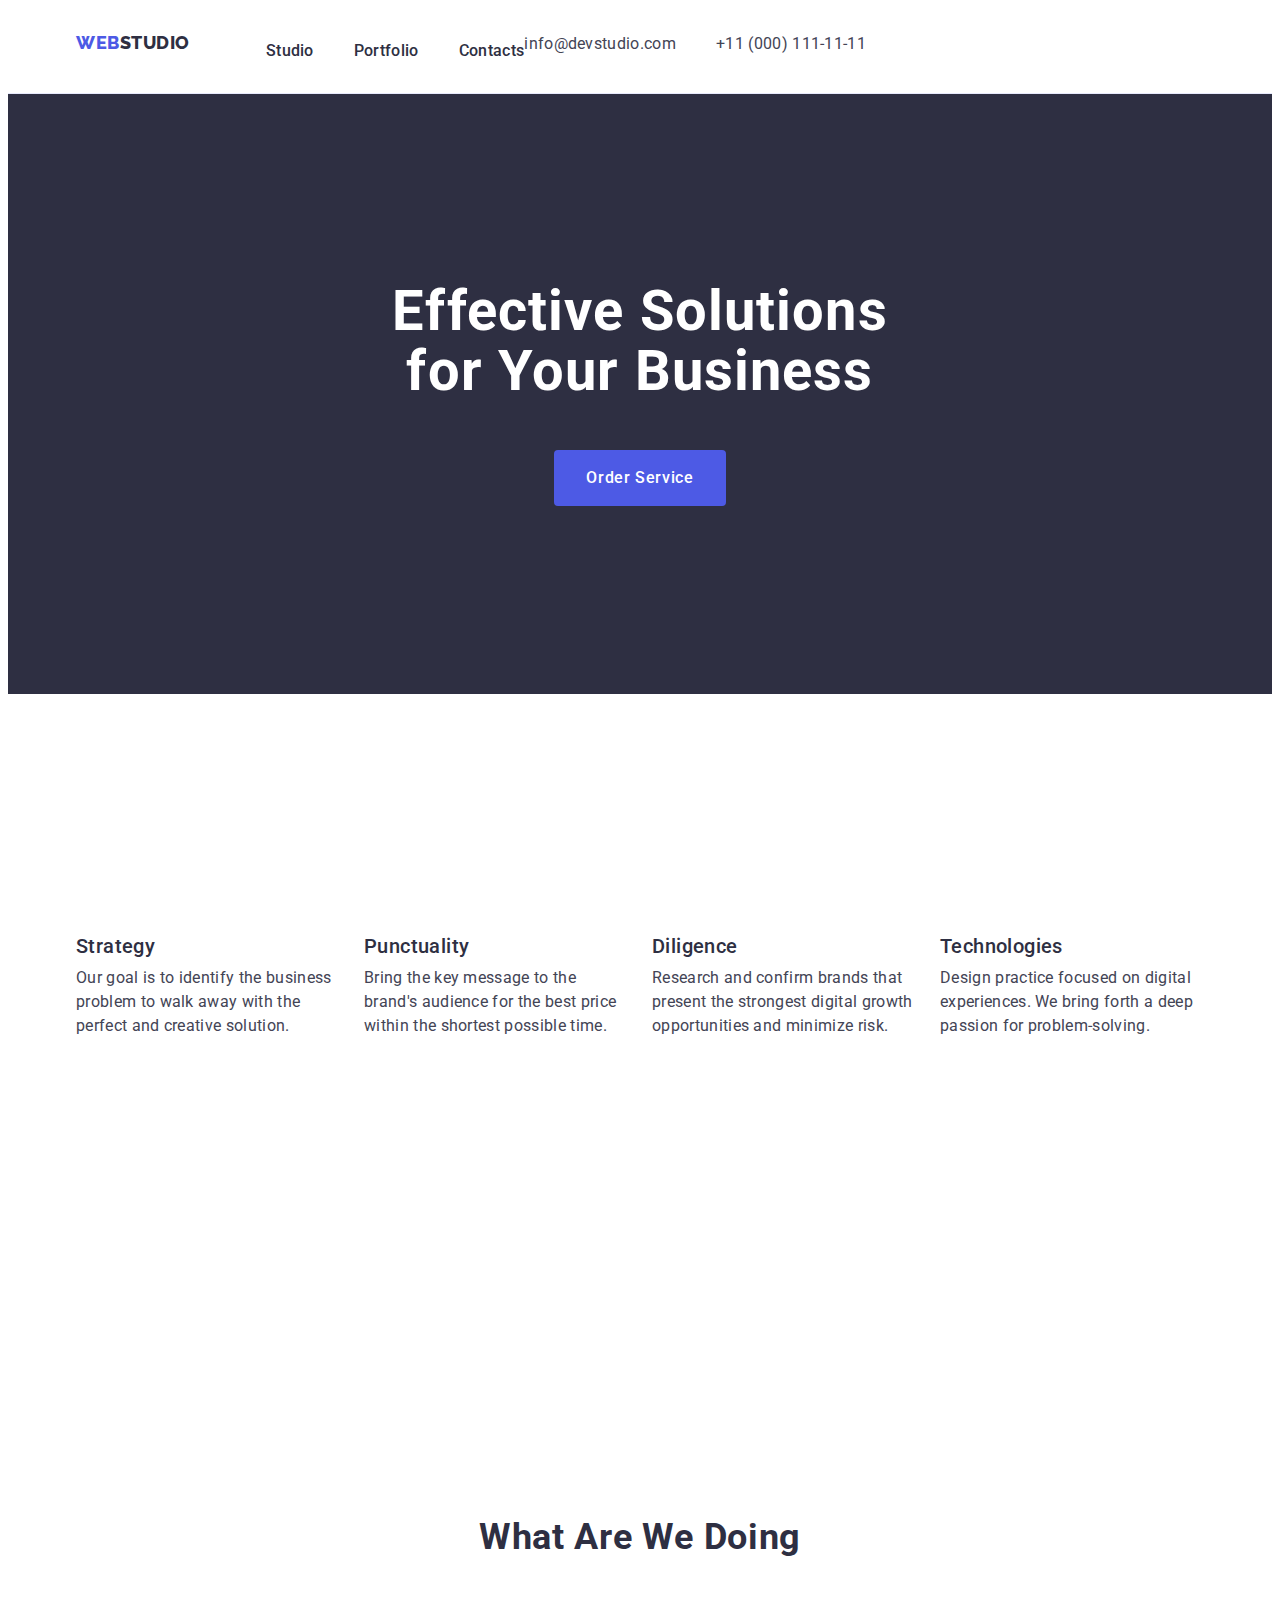
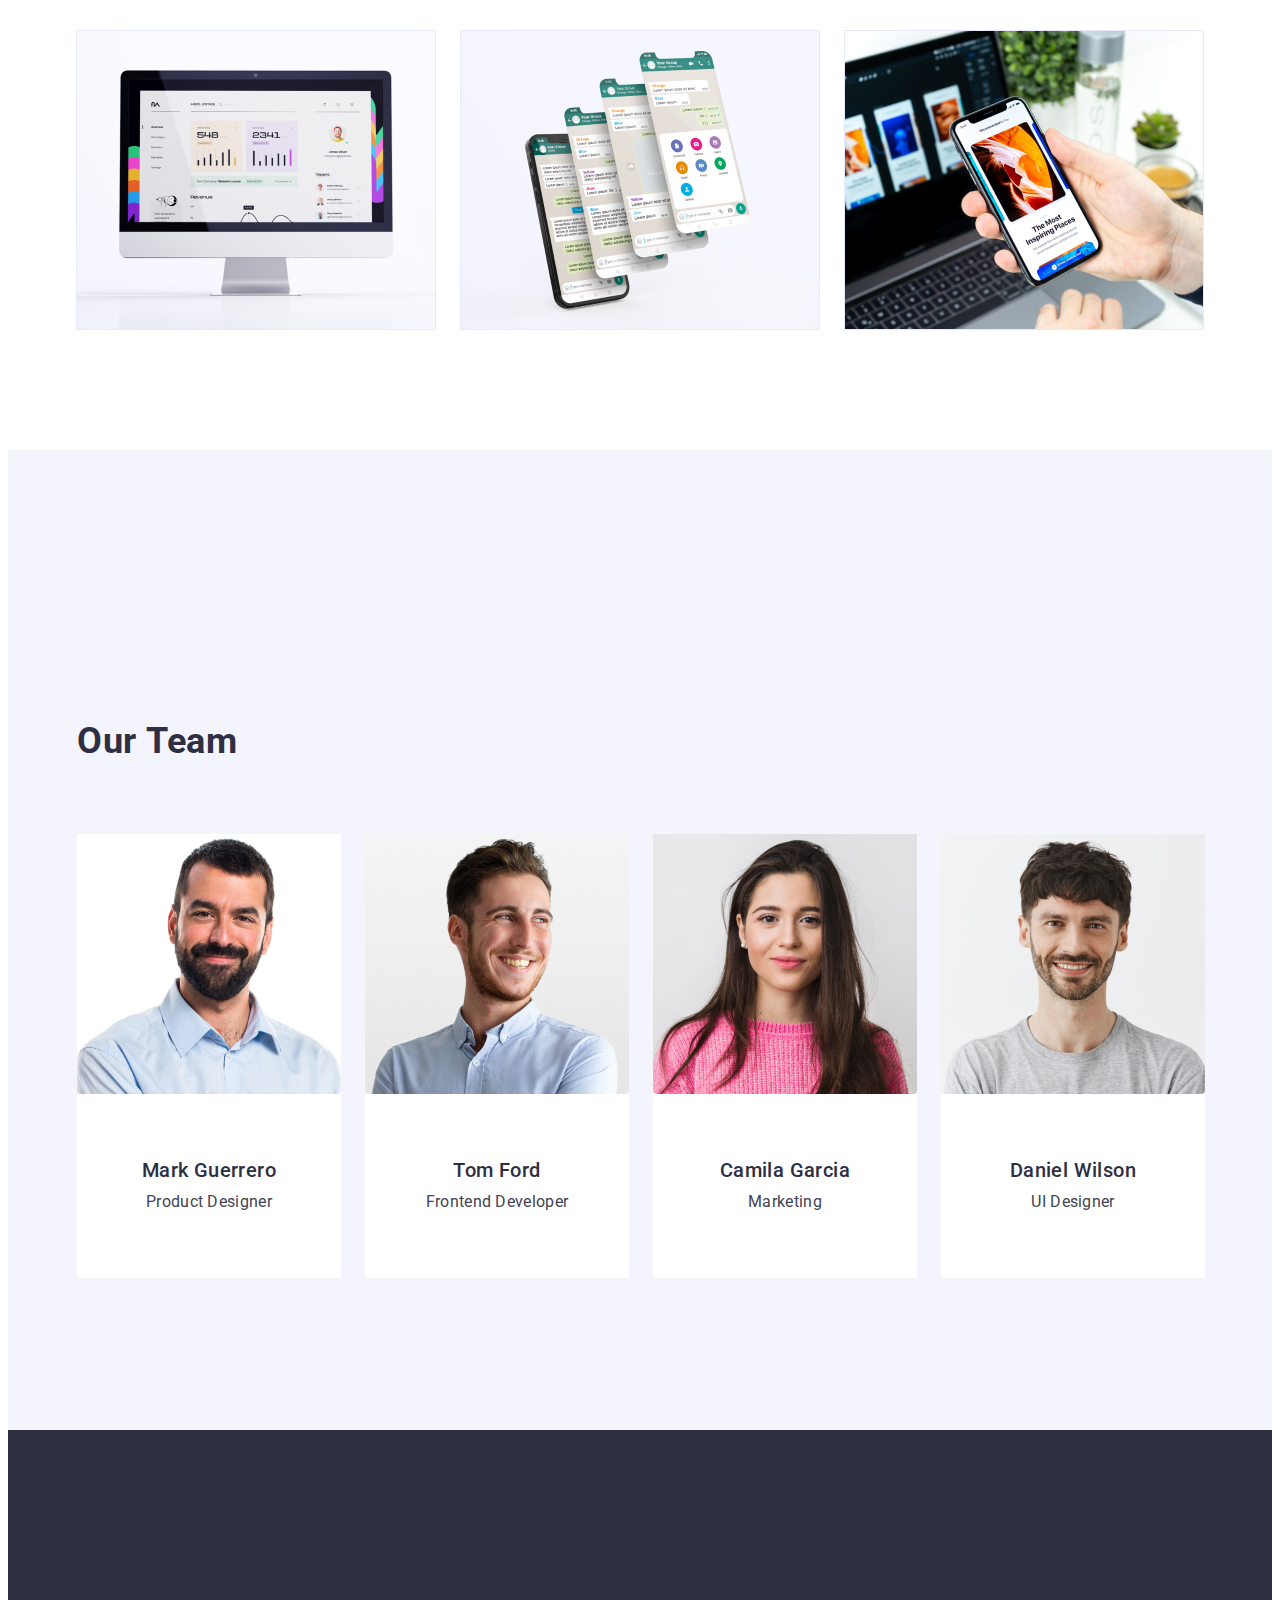
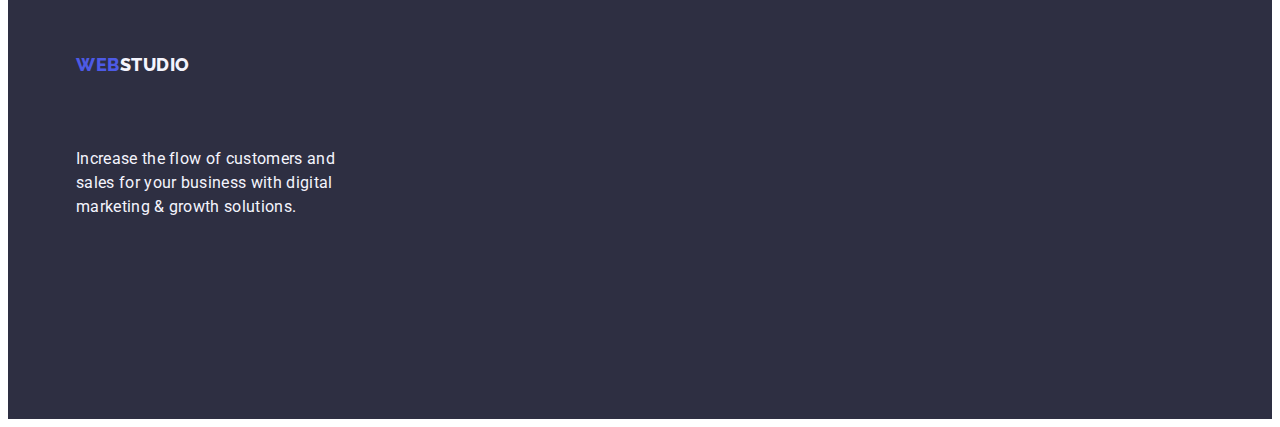
==== commit 2acfe556: "/" ====
--- a/index.html
+++ b/index.html
@@ -57,7 +57,7 @@
       </section>
       <section class="information">
         <div class="container">
-        <h2 class="caption" .visually-hidden >Our benefits</h2>
+        <h2 class="visualy-hidden">Our benefits</h2>
         <ul class="benefits-menu list">
           <li class="menu-text">
             <h3 class="title-menu">Strategy</h3>
--- a/css/styles.css
+++ b/css/styles.css
@@ -212,6 +212,18 @@
   padding-bottom: 120px;
   gap: 24px;
 }
+.visualy-hidden {
+  position: absolute;
+  width: 1px;
+  height: 1px;
+  margin: -1px;
+  border: 0;
+  padding: 0;
+  white-space: nowrap;
+  clip-path: inset(100%);
+  clip: rect(0 0 0 0);
+  overflow: hidden;
+}
 
 .title-menu {
   font-weight: 500;
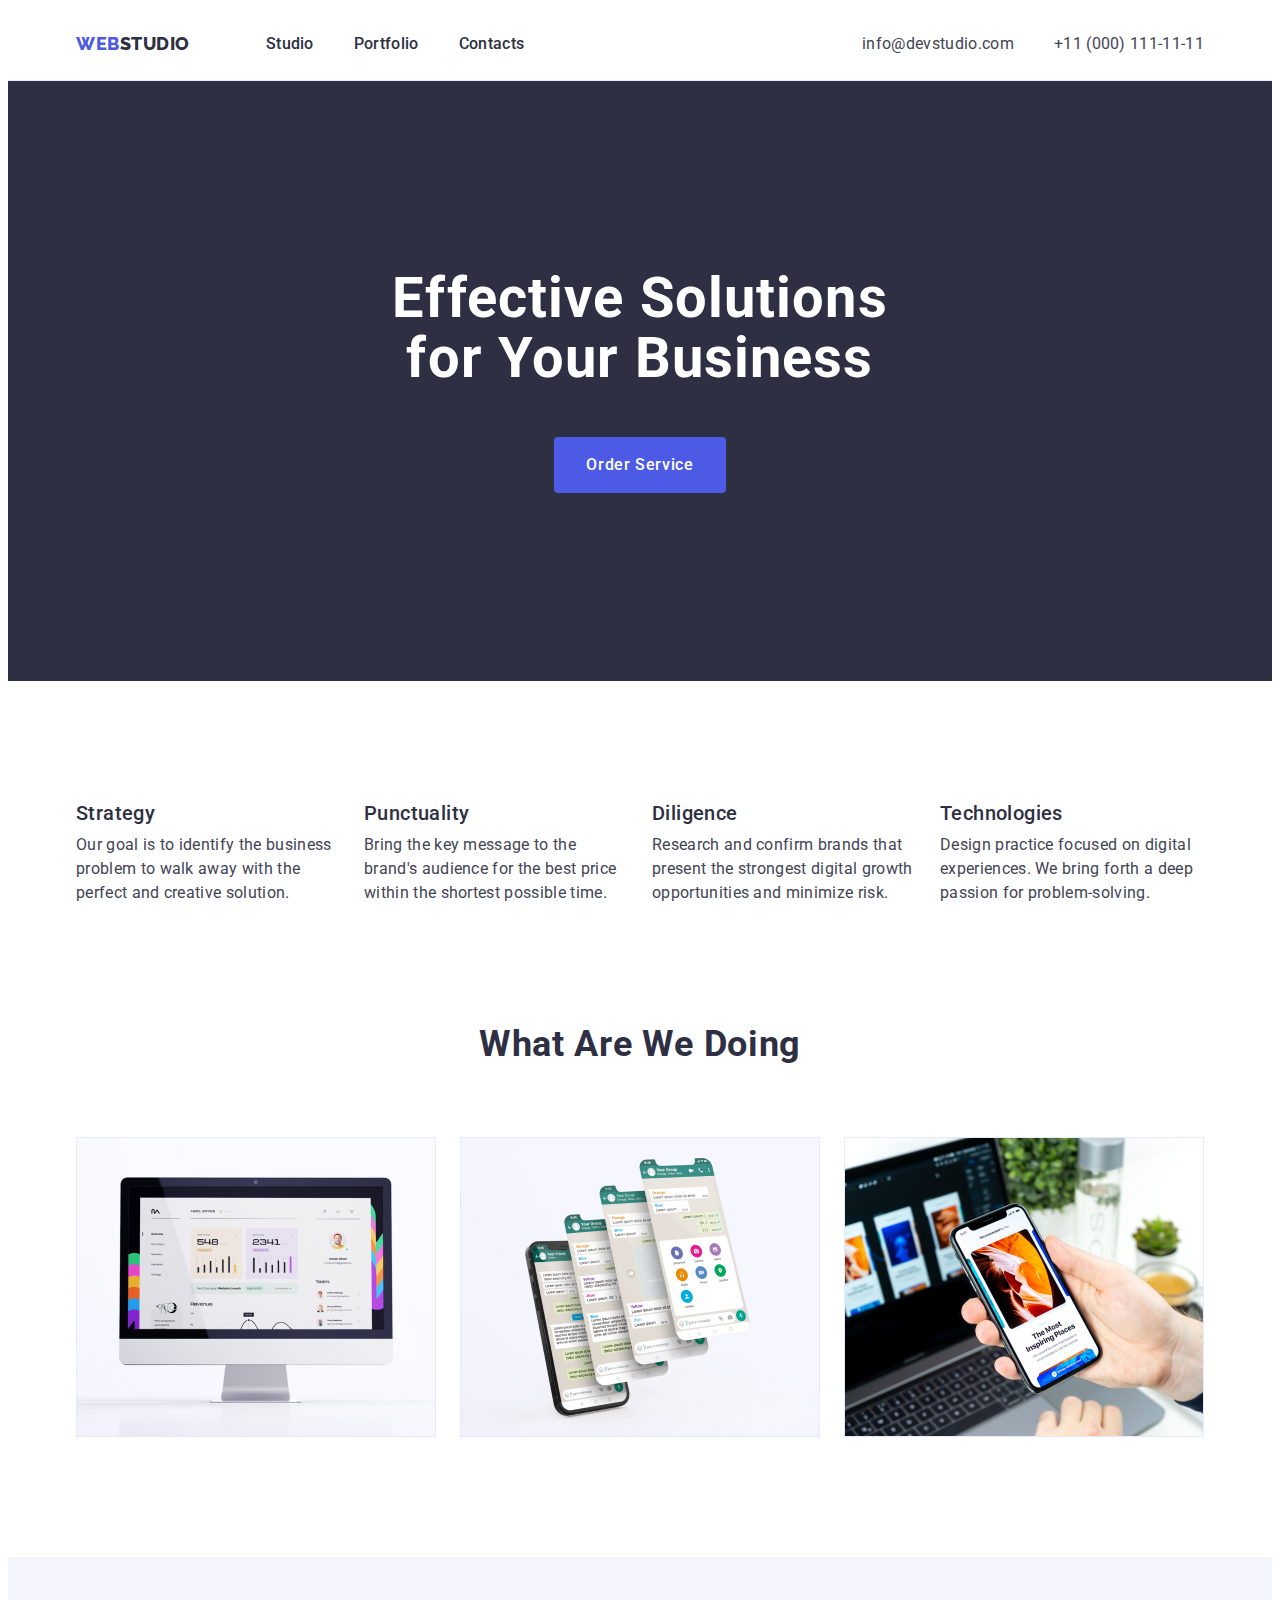
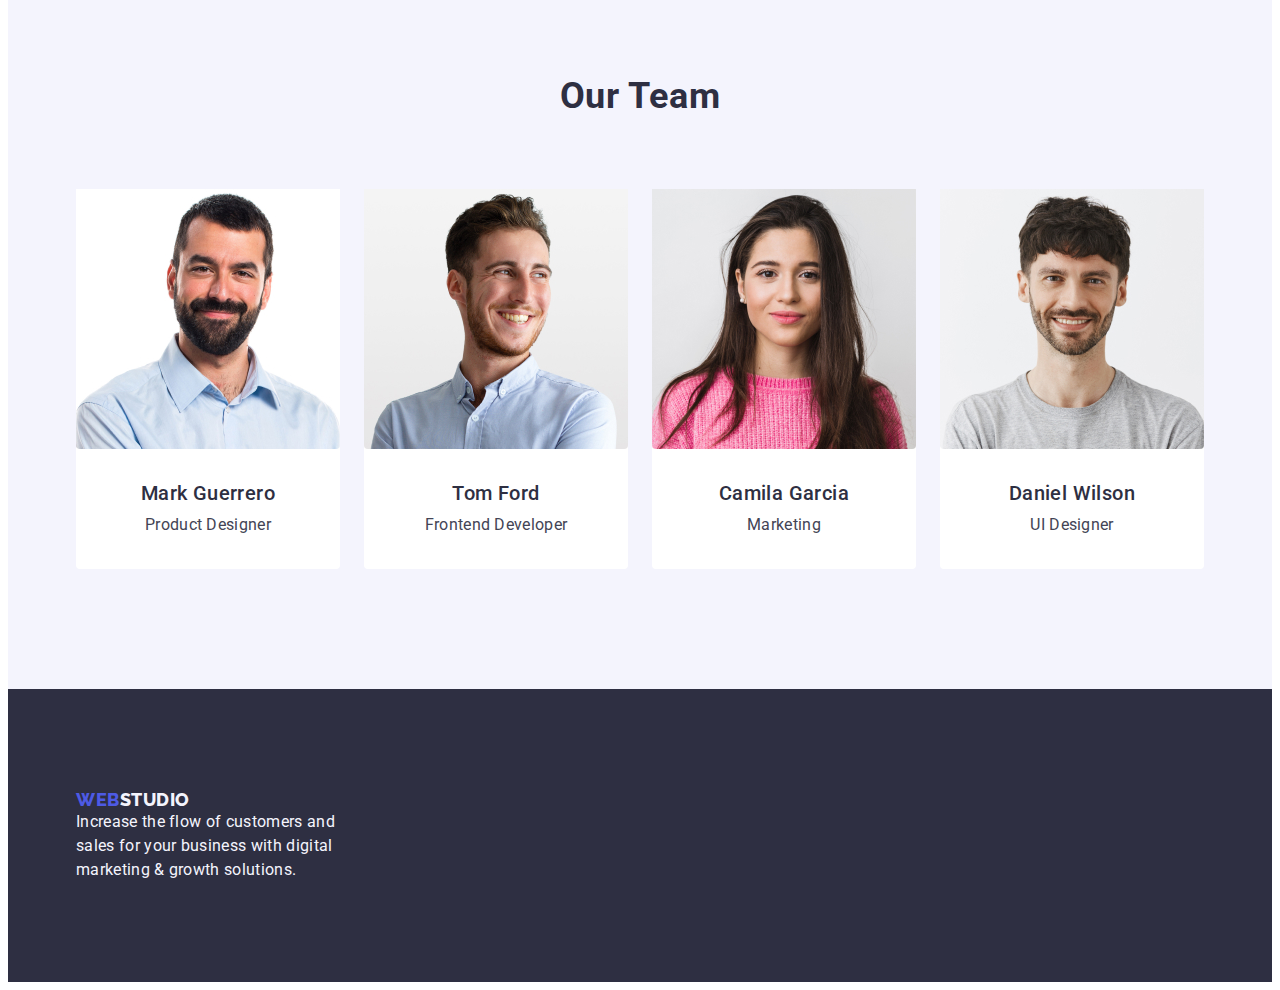
==== commit cc1a9ce0: "." ====
--- a/index.html
+++ b/index.html
@@ -11,180 +11,189 @@
       href="https://fonts.googleapis.com/css2?family=Raleway:wght@800&family=Roboto:wght@400;500;700;900&display=swap"
       rel="stylesheet"
     />
-    <link rel="stylesheet" href="https://cdnjs.cloudflare.com/ajax/libs/modern-normalize/2.0.0/modern-normalize.min.css" integrity="sha512-4xo8blKMVCiXpTaLzQSLSw3KFOVPWhm/TRtuPVc4WG6kUgjH6J03IBuG7JZPkcWMxJ5huwaBpOpnwYElP/m6wg==" crossorigin="anonymous" referrerpolicy="no-referrer" />
+    <link
+      rel="stylesheet"
+      href="https://cdnjs.cloudflare.com/ajax/libs/modern-normalize/2.0.0/modern-normalize.min.css"
+      integrity="sha512-4xo8blKMVCiXpTaLzQSLSw3KFOVPWhm/TRtuPVc4WG6kUgjH6J03IBuG7JZPkcWMxJ5huwaBpOpnwYElP/m6wg=="
+      crossorigin="anonymous"
+      referrerpolicy="no-referrer"
+    />
 
     <link rel="stylesheet" href="./css/styles.css" />
   </head>
   <body class="page">
     <header class="benefits">
       <div class="header-container container">
-      <nav class="navigation">
-        <a href="./index.html" class="logo-link link"
-          >Web<span class="logo-studio-link">Studio</span></a
-        >
-
-        <ul class="list-nav list ">
-          <li><a class="link-menu link" href="./index.html">Studio</a></li>
-          <li>
-            <a class="link-menu link" href="./portfolio.html">Portfolio</a>
-          </li>
-          <li><a class="link-menu link" href="">Contacts</a></li>
-        </ul>
-      </nav>
-      <address class="link-address">
-        <ul class="header-list list">
-          <li>
-            <a class="link-information link" href="./info@devstudio.com"
-              >info@devstudio.com</a
-            >
-          </li>
-          <li>
-            <a class="link-information link" href="tel:+110001111111"
-              >+11 (000) 111-11-11</a
-            >
-          </li>
-        </ul>
-      </address>
+        <nav class="navigation">
+          <a href="./index.html" class="logo-link link"
+            >Web<span class="logo-studio-link">Studio</span></a
+          >
+
+          <ul class="list-nav list">
+            <li><a class="link-menu link" href="./index.html">Studio</a></li>
+            <li>
+              <a class="link-menu link" href="./portfolio.html">Portfolio</a>
+            </li>
+            <li><a class="link-menu link" href="">Contacts</a></li>
+          </ul>
+        </nav>
+        <address class="link-address">
+          <ul class="header-list list">
+            <li>
+              <a class="link-information link" href="./info@devstudio.com"
+                >info@devstudio.com</a
+              >
+            </li>
+            <li>
+              <a class="link-information link" href="tel:+110001111111"
+                >+11 (000) 111-11-11</a
+              >
+            </li>
+          </ul>
+        </address>
       </div>
     </header>
     <main>
-      
       <section class="titlel-section">
         <div class="container">
-        <h1 class="main-page-title">Effective Solutions for Your Business</h1>
-        <button type="button" class="btn-order">Order Service</button>
+          <h1 class="main-page-title">Effective Solutions for Your Business</h1>
+          <button type="button" class="btn-order">Order Service</button>
         </div>
       </section>
       <section class="information">
         <div class="container">
-        <h2 class="visualy-hidden">Our benefits</h2>
-        <ul class="benefits-menu list">
-          <li class="menu-text">
-            <h3 class="title-menu">Strategy</h3>
-            <p class="paragraph">
-              Our goal is to identify the business problem to walk away with the
-              perfect and creative solution.
-            </p>
-          </li>
-          <li class="menu-text">
-            <h3 class="title-menu">Punctuality</h3>
-            <p class="paragraph">
-              Bring the key message to the brand's audience for the best price
-              within the shortest possible time.
-            </p>
-          </li>
-          <li class="menu-text">
-            <h3 class="title-menu">Diligence</h3>
-            <p class="paragraph">
-              Research and confirm brands that present the strongest digital
-              growth opportunities and minimize risk.
-            </p>
-          </li>
-          <li class="menu-text">
-            <h3 class="title-menu">Technologies</h3>
-            <p class="paragraph">
-              Design practice focused on digital experiences. We bring forth a
-              deep passion for problem-solving.
-            </p>
-          </li>
-        </ul>
+          <h2 class="visualy-hidden">Our benefits</h2>
+          <ul class="benefits-menu list">
+            <li class="menu-text">
+              <h3 class="title-menu">Strategy</h3>
+              <p class="paragraph">
+                Our goal is to identify the business problem to walk away with
+                the perfect and creative solution.
+              </p>
+            </li>
+            <li class="menu-text">
+              <h3 class="title-menu">Punctuality</h3>
+              <p class="paragraph">
+                Bring the key message to the brand's audience for the best price
+                within the shortest possible time.
+              </p>
+            </li>
+            <li class="menu-text">
+              <h3 class="title-menu">Diligence</h3>
+              <p class="paragraph">
+                Research and confirm brands that present the strongest digital
+                growth opportunities and minimize risk.
+              </p>
+            </li>
+            <li class="menu-text">
+              <h3 class="title-menu">Technologies</h3>
+              <p class="paragraph">
+                Design practice focused on digital experiences. We bring forth a
+                deep passion for problem-solving.
+              </p>
+            </li>
+          </ul>
         </div>
       </section>
       <section class="section-img">
         <div class="container">
-        <h2 class="subtitle-main-page">What are we doing</h2>
-        <ul class="list-images list">
-          <li class="page-menu-img">
-            <img
-              class="img-main-page"
-              src="./images/komp1.jpg"
-              alt="notebook"
-              width="360"
-            />
-          </li>
-          <li class="page-menu-img">
-            <img
-              class="img-main-page"
-              src="./images/phone2.jpg"
-              alt="phone"
-              width="360"
-            />
-          </li>
-          <li class="page-menu-img">
-            <img
-              class="img-main-page"
-              src="./images/phone3.jpg"
-              alt="phone"
-              width="360"
-            />
-          </li>
-        </ul>
+          <h2 class="subtitle-main-page">What are we doing</h2>
+          <ul class="list-images list">
+            <li class="page-menu-img">
+              <img
+                class="img-main-page"
+                src="./images/komp1.jpg"
+                alt="notebook"
+                width="360"
+              />
+            </li>
+            <li class="page-menu-img">
+              <img
+                class="img-main-page"
+                src="./images/phone2.jpg"
+                alt="phone"
+                width="360"
+              />
+            </li>
+            <li class="page-menu-img">
+              <img
+                class="img-main-page"
+                src="./images/phone3.jpg"
+                alt="phone"
+                width="360"
+              />
+            </li>
+          </ul>
         </div>
       </section>
 
       <section class="section-team">
         <div class="container-photo container">
-        <h2 class="desc-menu">Our Team</h2>
-        <ul class="team-list list">
-          <li class="images-photo">
-            <img
-              class="images-photo"
-              src="./images/man1.jpg"
-              alt="man1"
-              width="264"
-            />
-            <div class="container-menu">
-            <h3 class="name">Mark Guerrero</h3>
-
-            <p class="specialty">Product Designer</p></div>
-          </li>
-          <li class="images-photo">
-            <img
-              class="images-photo"
-              src="./images/man2.jpg"
-              alt="man2"
-              width="264"
-            />
-            <div class="container-menu">
-            <h3 class="name">Tom Ford</h3>
-
-            <p class="specialty">Frontend Developer</p></div>
-          </li>
-          <li class="images-photo">
-            <img
-              class="images-photo"
-              src="./images/girl.jpg"
-              alt="girl"
-              width="264"
-            />
-            <div class="container-menu">
-            <h3 class="name">Camila Garcia</h3>
-            <p class="specialty">Marketing</p></div>
-          </li>
-          <li class="images-photo">
-            <img
-              class="images-photo"
-              src="./images/man3.jpg"
-              alt="man3"
-              width="264"
-            />
-            <div class="container-menu">
-            <h3 class="name">Daniel Wilson</h3>
-            <p class="specialty">UI Designer</p></div>
-          </li>
-        </ul>
+          <h2 class="desc-menu">Our Team</h2>
+          <ul class="team-list list">
+            <li class="images-photo">
+              <img
+                class="images-photo"
+                src="./images/man1.jpg"
+                alt="man1"
+                width="264"
+              />
+              <div class="container-menu">
+                <h3 class="name">Mark Guerrero</h3>
+
+                <p class="specialty">Product Designer</p>
+              </div>
+            </li>
+            <li class="images-photo">
+              <img
+                class="images-photo"
+                src="./images/man2.jpg"
+                alt="man2"
+                width="264"
+              />
+              <div class="container-menu">
+                <h3 class="name">Tom Ford</h3>
+
+                <p class="specialty">Frontend Developer</p>
+              </div>
+            </li>
+            <li class="images-photo">
+              <img
+                class="images-photo"
+                src="./images/girl.jpg"
+                alt="girl"
+                width="264"
+              />
+              <div class="container-menu">
+                <h3 class="name">Camila Garcia</h3>
+                <p class="specialty">Marketing</p>
+              </div>
+            </li>
+            <li class="images-photo">
+              <img
+                class="images-photo"
+                src="./images/man3.jpg"
+                alt="man3"
+                width="264"
+              />
+              <div class="container-menu">
+                <h3 class="name">Daniel Wilson</h3>
+                <p class="specialty">UI Designer</p>
+              </div>
+            </li>
+          </ul>
         </div>
       </section>
     </main>
     <footer class="closing">
       <div class="container">
-      <a class="logo-link link" href="./index.html"
-        >Web<span class="logo-studio">Studio</span></a
-      >
-      <p class="paragraph-ft">
-        Increase the flow of customers and sales for your business with digital
-        marketing & growth solutions.
-      </p>
+        <a class="logo-link link" href="./index.html"
+          >Web<span class="logo-studio">Studio</span></a
+        >
+        <p class="paragraph-ft">
+          Increase the flow of customers and sales for your business with
+          digital marketing & growth solutions.
+        </p>
       </div>
     </footer>
   </body>
--- a/css/styles.css
+++ b/css/styles.css
@@ -41,13 +41,6 @@
   margin: 0 auto;
 }
 
-.container-photo {
-  padding-top: 32px;
-  padding-bottom: 32px;
-  padding-right: 16px;
-  padding-left: 16px;
-}
-
 .header-container {
   display: flex;
 }
@@ -84,11 +77,11 @@
   color: var(--pimary-brand);
   letter-spacing: 0.03em;
   text-transform: uppercase;
-  padding-top: 24px;
-  padding-bottom: 24px;
+
   margin-right: 76px;
+
   display: inline-block;
-  margin-bottom: 16px;
+
   align-items: center;
 }
 .logo-link:hover {
@@ -101,9 +94,8 @@
   align-items: center;
 
   color: var(--light-backround);
-  padding-top: 100px;
+
   display: inline-block;
-  margin-bottom: 16px;
 }
 .logo-studio-link {
   color: var(--image-backround);
@@ -232,7 +224,6 @@
   letter-spacing: 0.02em;
   color: var(--image-backround);
   margin-bottom: 8px;
-  padding-top: 120px;
 }
 
 .paragraph {
@@ -240,7 +231,6 @@
   line-height: 1.5;
   letter-spacing: 0.02em;
   color: var(--text);
-  padding-bottom: 120px;
 }
 .container-page {
   padding-top: 32px;
@@ -258,7 +248,7 @@
   letter-spacing: 0.02em;
   text-transform: capitalize;
   color: var(--image-backround);
-  margin-top: 120px;
+
   margin-bottom: 72px;
 }
 
@@ -278,7 +268,7 @@
   text-transform: capitalize;
 
   color: var(--image-backround);
-  padding-top: 120px;
+
   margin-bottom: 72px;
 }
 
@@ -304,7 +294,6 @@
 
   color: var(--image-backround);
   margin-bottom: 8px;
-  padding-top: 32px;
 }
 
 .specialty {
@@ -314,7 +303,6 @@
   text-align: center;
   letter-spacing: 0.02em;
   color: var(--text);
-  padding-bottom: 32px;
 }
 
 .closing {
@@ -326,9 +314,7 @@
   line-height: 1.5;
   letter-spacing: 0.02em;
   color: var(--light-backround);
-  padding-bottom: 100px;
-
-  margin-top: 16px;
+
   max-width: 264px;
 }
 
@@ -344,9 +330,8 @@
   letter-spacing: 0.04em;
   color: var(--pimary-brand);
   cursor: pointer;
-
-  margin-top: 96px;
-  margin-bottom: 72px;
+  padding: 12px 24px;
+  border: 1px solid var(--acent-color);
 }
 
 .menu-text {
@@ -389,6 +374,7 @@
 
 .link-address {
   font-style: normal;
+  margin-left: auto;
 }
 
 .title {
@@ -398,7 +384,7 @@
   letter-spacing: 0.02em;
 
   color: var(--image-backround);
-  margin-top: 32px;
+
   margin-bottom: 8px;
 }
 
@@ -409,11 +395,9 @@
 
   letter-spacing: 0.02em;
   color: var(--text);
-  padding-bottom: 32px;
 }
 .section-img {
   padding-bottom: 120px;
-  padding-top: 120px;
 }
 .img-main-page {
   margin-right: 24px;
@@ -448,13 +432,7 @@
   gap: 24px;
   margin-bottom: 72px;
 }
-.button-list :first-child {
-  padding-top: 12px;
-  padding-bottom: 12px;
-  padding-right: 24px;
-  padding-left: 24px;
-  border: 1px solid var(--acent-color);
-}
+
 .button-list :first-child :hover {
   border: 1px solid transparent;
 }
@@ -468,8 +446,3 @@
   column-gap: 24px;
   row-gap: 48px;
 }
-
-.desc-menu {
-  display: flex;
-  align-items: center;
-}
